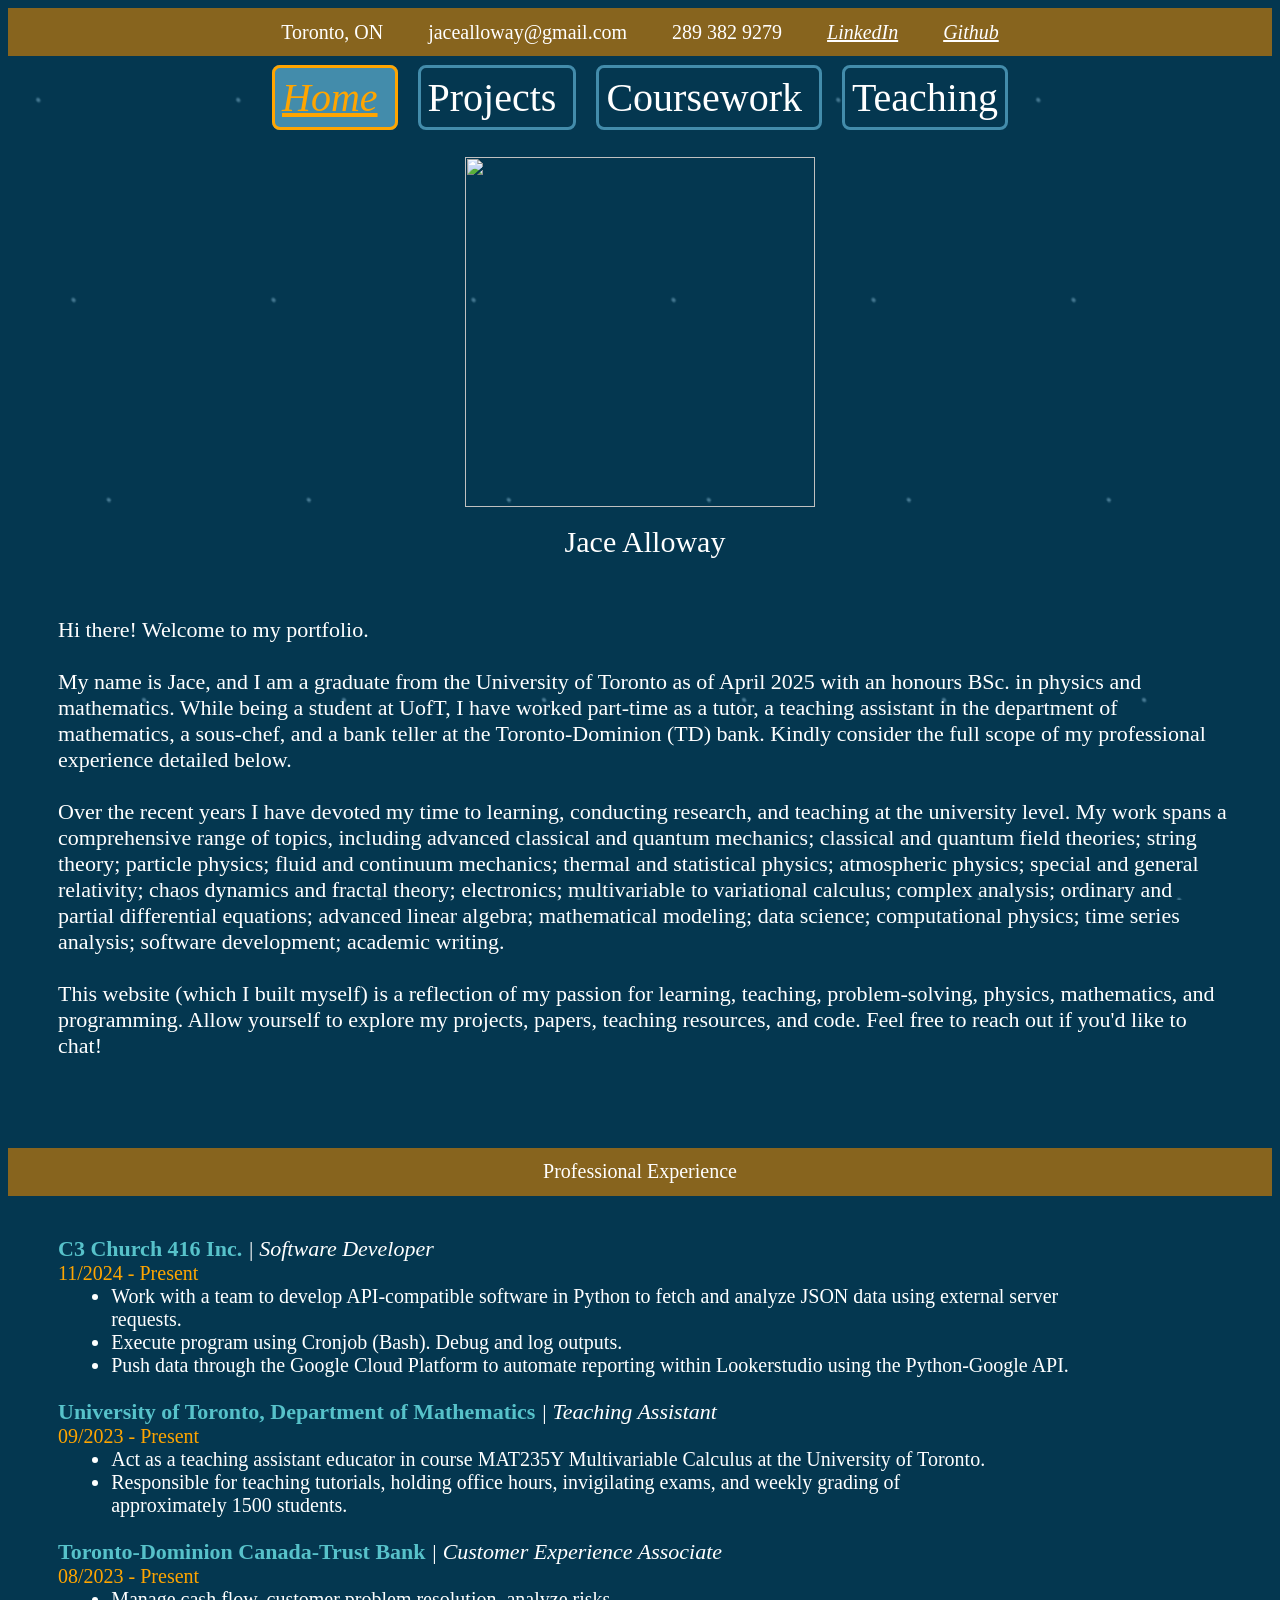
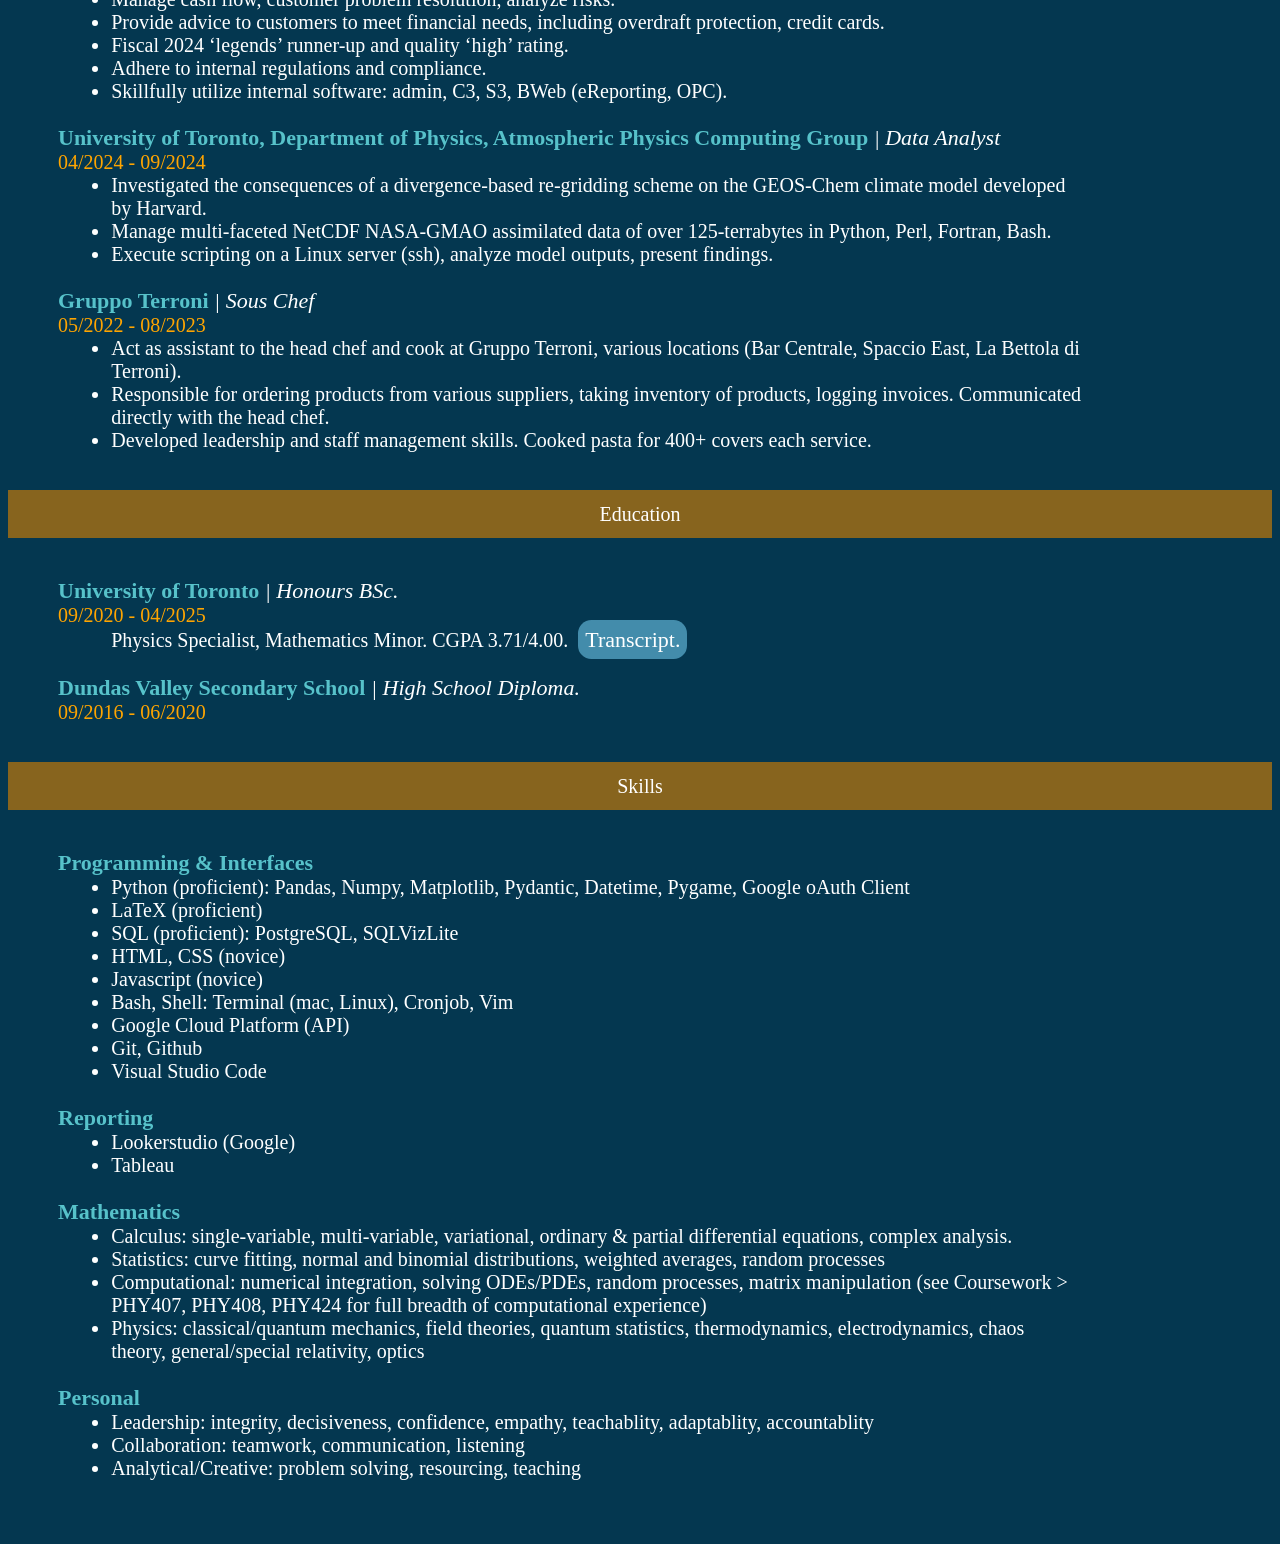
==== alloway.html @ 854d80e0 "first push - all files 1/3" ====
<html>
    <body class="body">
    <link rel="stylesheet" href="styles.css">

    <div class="fade-div">
        <div class="bartext">
            Toronto, ON

            &nbsp 
            &nbsp
            &nbsp
            &nbsp

            jacealloway@gmail.com

            &nbsp 
            &nbsp
            &nbsp
            &nbsp

            289 382 9279

            &nbsp 
            &nbsp
            &nbsp
            &nbsp

            <a href="https://www.linkedin.com/in/jacealloway/", class="links", target="_blank">
                LinkedIn</a>

            &nbsp 
            &nbsp
            &nbsp
            &nbsp

            <a href="https://github.com/jacealloway", class="links", target="_blank">
                Github
            </a>

        </div>

    </div>
    &nbsp

    <div class="fade-div">
        <div class="textbox-center">
            <a class="b1"  style="background-color: #438cab; border-color:orange">
                <u class="current-pagetext">Home</u>
            </a> 


            <a class="b1" href="projects.html" style="text-decoration: none;">
                Projects
            </a> 
            
            <a class="b1" href="coursework.html" style="text-decoration: none;">
                Coursework
            </a> 


            <a class="b1" href="teaching.html" style="text-decoration: none;">
                Teaching
            </a>  
        </div>
    </div>
    <br>
    </br>

    <div class="fade-div">
        <center>
            <img src="me.png" width="350px">
        </center>

        &nbsp

        <div class="ptext" style="font-size: 30; text-align: center;">
            Jace Alloway
        </div>
    </div>

    <br>
    </br>

    <div class="fade-div">
        <p class="ptext" style="margin-bottom: 7%;">
                Hi there! Welcome to my portfolio.  
                <br></br>
                My name is Jace, and I am a graduate from the University of Toronto as of April 2025 with an honours BSc. in physics and mathematics.         

                While being a student at UofT, I have worked part-time as a tutor, a teaching assistant in the department of mathematics, a sous-chef, and a bank teller at the Toronto-Dominion (TD) bank. 
                Kindly consider the full scope of my professional experience detailed below.

            <br></br>
                Over the recent years I have devoted my time to learning, conducting research, and teaching at the university level. 
                My work spans a comprehensive range of topics, including advanced classical and quantum mechanics; classical and quantum field theories; string theory; particle physics; fluid and continuum mechanics; thermal and statistical physics; atmospheric physics; special and general relativity; chaos dynamics and fractal theory; electronics; multivariable to variational calculus; complex analysis; ordinary and partial differential equations; advanced linear algebra; mathematical modeling; data science; computational physics; time series analysis; software development; academic writing.
    
            <br></br>

            This website (which I built myself) is a reflection of my passion for learning, teaching, problem-solving, physics, mathematics, and programming. Allow yourself to explore my projects, papers, teaching resources, and code. Feel free to reach out if you'd like to chat!
        </p>
    </div>

    <div class="fade-div">
        <div class="bartext">
            Professional Experience
        </div>
    </div>

    &nbsp

    <div class="fade-div">
        <p class="ptext" style="margin-bottom: 7%;" >
            <strong style="color: rgb(87, 194, 202);">
                C3 Church 416 Inc.
            </strong> 
            <i>
                | Software Developer
            </i> 
            <br>
            
            <text style="color: orange; font-size: 20">
                11/2024 - Present
            </text>     
            <ul class="bullet-text">  
                <li>
                    Work with a team to develop API-compatible software in Python
                    to fetch and analyze JSON data using external server requests.
                </li>
                <li>
                    Execute program using Cronjob (Bash). Debug and log outputs.
                </li>
                <li>
                    Push data through the Google Cloud Platform to automate
                    reporting within Lookerstudio using the Python-Google API.
                </li>
            </ul>
        </p>
    </div>

    <div class="fade-div">
        <p class="ptext" style="margin-bottom: 7%;">
            <strong style="color: rgb(87, 194, 202);"> 
                University of Toronto, Department of Mathematics
            </strong> 
            <i> 
                | Teaching Assistant
            </i> 
            <br>
            
            <text style="color: orange; font-size: 20">
                09/2023 - Present
            </text>     
            <ul class="ptext" style="margin-left: 5%;  margin-right: 20%; margin-top: -7%; font-size: 20;"> 
                <li> 
                    Act as a teaching assistant educator in course MAT235Y
                    Multivariable Calculus at the University of Toronto.
                </li>
                <li> 
                    Responsible for teaching tutorials, holding office hours,
                    invigilating exams, and weekly grading of approximately 1500
                    students.
                </li>
            </ul>
        </p>
    </div>


    <div class="fade-div">
        <p class="ptext" style="margin-bottom: 7%;">
            <strong style="color: rgb(87, 194, 202);"> 
                Toronto-Dominion Canada-Trust Bank
            </strong> 
            <i> 
                | Customer Experience Associate

            </i> 
            <br>
            <text style="color: orange; font-size: 20">
                08/2023 - Present
            </text>     
            <ul class="bullet-text"> 
                <li>
                    Manage cash flow, customer problem resolution, analyze risks.
                </li>
                <li>
                    Provide advice to customers to meet financial needs, including
                    overdraft protection, credit cards.
                </li>
                <li>
                    Fiscal 2024 ‘legends’ runner-up and quality ‘high’ rating.
                </li>
                <li>
                    Adhere to internal regulations and compliance.
                </li>
                <li>
                    Skillfully utilize internal software: admin, C3, S3, BWeb (eReporting, OPC).
                </li>
            </ul>
        </p>
    </div>
    <div class="fade-div">
        <p class="ptext" style="margin-bottom: 7%;">
            <strong style="color: rgb(87, 194, 202);">
                University of Toronto, Department of Physics, Atmospheric Physics Computing Group
            </strong> 
            <i>
                | Data Analyst
            </i> 
            <br>
            
            <text style="color: orange; font-size: 20">
                04/2024 - 09/2024
            </text>     
            <ul class="bullet-text"> 
                <li>
                    Investigated the consequences of a divergence-based re-gridding
                    scheme on the GEOS-Chem climate model developed by Harvard.
                </li>
                <li>
                    Manage multi-faceted NetCDF NASA-GMAO assimilated data
                    of over 125-terrabytes in Python, Perl, Fortran, Bash.
                </li>
                <li>
                    Execute scripting on a Linux server (ssh), analyze model outputs,
                    present findings.
                </li>
            </ul>
        </p>
    </div>
    <div class="fade-div">
        <p class="ptext" style="margin-bottom: 7%;">
            <strong style="color: rgb(87, 194, 202);">
                Gruppo Terroni
            </strong> 
            <i>
                | Sous Chef
            </i> 
            <br>
            
            <text style="color: orange; font-size: 20">
                05/2022 - 08/2023
            </text>     
            <ul  class="bullet-text"> 
                <li>
                    Act as assistant to the head chef and cook at Gruppo Terroni, various locations (Bar Centrale, Spaccio East, La Bettola di Terroni).
                </li>
                <li>
                    Responsible for ordering products from various suppliers, taking inventory of products, logging invoices. Communicated directly with the head chef.
                </li>
                <li>
                    Developed leadership and staff management skills. Cooked pasta for 400+ covers each service.
                </li>
            </ul>
        </p>
    </div>
    </br>

    <div class="fade-div">
        <div class="bartext">
            Education
        </div>
    </div>

    &nbsp

    <div class="fade-div">
        <p class="ptext" style="margin-bottom: 7%;">
            <strong style="color: rgb(87, 194, 202);">
                University of Toronto
            </strong> 
            <i>
            |  Honours BSc.
            </i> 
            <br>
            
            <text style="color: orange; font-size: 20">
                09/2020 - 04/2025
            </text>     
            <ul class="bullet-text">  
                Physics Specialist, Mathematics Minor. CGPA 3.71/4.00.
                <a class="b3" href="Academic History.pdf" target="_blank" style="text-decoration: none; ">
                    Transcript.
                </a>  
            </ul>
        </p>
    </div>

    <div class="fade-div"></div>
        <p class="ptext" style="margin-bottom: 3%;">
            <strong style="color: rgb(87, 194, 202);">
                Dundas Valley Secondary School
            </strong> 
            <i>
            |  High School Diploma.
            </i> 
            <br>
            
            <text style="color: orange; font-size: 20">
                09/2016 - 06/2020
            </text>     
        </p>
    </div>
    


    <div class="fade-div">
        <div class="bartext">
            Skills
        </div>
    </div>

    &nbsp

    <div class="fade-div">
        <p class="ptext" style="margin-bottom: 7%;">
            <strong style="color: rgb(87, 194, 202);">
                Programming & Interfaces
            </strong> 
            <ul class="bullet-text">  
                <li>
                    Python (proficient): Pandas, Numpy, Matplotlib, Pydantic, Datetime, Pygame, Google oAuth Client
                </li>
                <li>
                    LaTeX (proficient)
                </li>
                <li>
                    SQL (proficient): PostgreSQL, SQLVizLite
                </li>
                <li>
                    HTML, CSS (novice)
                </li>
                <li>
                    Javascript (novice)
                </li>
                <li>
                    Bash, Shell: Terminal (mac, Linux), Cronjob, Vim
                </li>
                <li>
                    Google Cloud Platform (API)
                </li>
                <li>
                    Git, Github
                </li>
                <li>
                    Visual Studio Code
                </li>
            </ul>
        </p>

    </div>
    <div class="fade-div">
        <p class="ptext" style="margin-bottom: 7%;">
            <strong style="color: rgb(87, 194, 202);">
                Reporting
            </strong>
            <ul class="bullet-text">
                <li>
                    Lookerstudio (Google)
                </li>
                <li>
                    Tableau
                </li>
            </ul>
        </p>
    </div>
    <div class="fade-div">
        <p class="ptext" style="margin-bottom: 7%;">
            <strong style="color: rgb(87, 194, 202);">
                Mathematics
            </strong>
            <ul class="bullet-text">
                <li>
                    Calculus: single-variable, multi-variable, variational, ordinary & partial differential equations, complex analysis.
                </li>
                <li>
                    Statistics: curve fitting, normal and binomial distributions, weighted averages, random processes
                </li>
                <li>
                    Computational: numerical integration, solving ODEs/PDEs, random processes, matrix manipulation (see Coursework > PHY407, PHY408, PHY424 for full breadth of computational experience)  
                </li>
                <li>
                    Physics: classical/quantum mechanics, field theories, quantum statistics, thermodynamics, electrodynamics, chaos theory, general/special relativity, optics
                </li>
            </ul>
        </p>
    </div>

    <div class="fade-div">
        <p class="ptext" style="margin-bottom: 7%;">
            <strong style="color: rgb(87, 194, 202);">
                Personal 
            </strong>
            <ul class="bullet-text">
                <li>
                    Leadership: integrity, decisiveness, confidence, empathy, teachablity, adaptablity, accountablity
                </li>
                <li>
                    Collaboration: teamwork, communication, listening
                </li>
                <li>
                    Analytical/Creative: problem solving, resourcing, teaching
                </li>
            </ul>
        </p>
    </div>

    <br><br>

    <script src="mouseclick.js"></script>
</body>
</html>




<!-- JACE ALLOWAY 
 email  -  phone number  -  linkedin  -  github  

 drop down menus 
 (home (landing page);   personal projects;   coursework (problem sets);     teaching endeavours;     unofficial transcript )

 image 

 about 

 return to top 
 programmed by jace alloway.
 -->
---- styles.css ----
.body {
    background-color:  rgb(4, 55, 80);
    background-position: relative;
  } 

.body::before {
    content:"";
    position:fixed;
    top: 0; left: 0;
    width: 100vw; height: 100vh;
    background-image: radial-gradient(rgb(70, 121, 147) 1px, transparent 3px);
    background-size: 200px 200px;
    background-repeat: repeat;
    background-position: var(--before-background-position, 0 0);
    transform: skewX(10deg);
    z-index: -1;
}

.name{
    background-color: rgb(4, 55, 80);
    color: white;
    font-family: 'Trebuchet MS', 'Lucida Sans Unicode', 'Lucida Grande', 'Lucida Sans', Arial, sans-serif;
    font-size: 40;
    text-align: left;
}



.links{
    font-style: italic;
    color: white;
    font-family: 'Times New Roman', Times, serif;
    transition: 0.5s;
}

.links:hover{
    font-style: italic;
    color: orange;
    font-family: 'Times New Roman', Times, serif;
    cursor: pointer;
    font-size: 20;
}



.bartext{
    color: white;
    font-family: Cambria, Cochin, Georgia, Times, 'Times New Roman', serif;
    text-align: center;
    background-color: rgb(135, 100, 30);
    padding-top: 1%;
    padding-bottom: 1%;
    font-size: 20;
}


.textbox-center{
    text-align: center;
}

.b1{
    color: white;
    font-family: 'Times New Roman', Times, serif;
    text-indent: 0%;
    font-size: 40;
    font-weight: 300;
    margin-left: 10px;
    margin-right: 10px;
    background: none;
    border-radius: 8px;
    transition: .3s ease-in-out;
    padding: 7px;
    border-style:solid;
    border-color:#438cab;
}

.b1:hover{
    color: orange;
    background-color:#438cab;
    border-color:orange;
    cursor: pointer;
}

.b2{
    color: white;
    font-family: Cambria, Cochin, Georgia, Times, 'Times New Roman', serif;
    font-size: 22;
    background: none;
    border: none;
    transition: .3s ease-in-out;
}

.b3 {
    color: white;
    font-family: Cambria, Cochin, Georgia, Times, 'Times New Roman', serif;
    font-size: 22;
    background-color: #438cab;
    padding:7px;
    transition-duration: 0.5s;
    border-radius: 10pt;
    margin-left:5px;
}

.b3:hover {
    background-color:transparent;
    color:orange;
}

.b2:hover{
    color: orange;
    font-family: Cambria, Cochin, Georgia, Times, 'Times New Roman', serif;
    font-size: 25;
    background: none;
    border: none;
    transition: .3s ease-in-out;
}

.ptext{
    color: white;
    font-family: Cambria, Cochin, Georgia, Times, 'Times New Roman', serif;
    margin-left: 50;
    margin-right: 40;
    font-size: 22;
    transition-duration: 1s;
}

.current-pagetext{
    font-style: italic;
    background-color: #438cab;
    color: orange;
    border-color: orange;
}


.bullet-text{
    color: white;
    font-family: Cambria, Cochin, Georgia, Times, 'Times New Roman', serif;
    margin-left: 50;
    font-size: 22;
    margin-left: 5%;  
    margin-right: 15%; 
    margin-top: -7%; 
    font-size: 20;
}








.dropbtn {
    background-color:transparent;
    color: rgb(87, 194, 202);
    font-family: Cambria, Cochin, Georgia, Times, 'Times New Roman', serif;
    /* padding: 12px; */
    font-size: 22px;
    border: none;
    transition-duration: 0.5s;
}
  
.dropdown {
    position: relative;
    transition-duration: 0.5s;
    /* margin-left: 10%;  */
    width: fit-content; 
    height: fit-content
}

.dropdown-content {
    display: none;
    position: absolute;
    background-color:  rgb(4, 55, 80);
    min-width: 250px;
    box-shadow: 0px 8px 16px 8px rgba(107, 142, 169, 0.2);
    z-index: 1;
}

.dropdown-content a {
    color: white;
    padding: 12px 16px;
    text-decoration: none;
    display: flex;
    transition-duration: 0.5s;
}

.ptext-container{
    width: 1200px;
    color: white;
    font-family: Cambria, Cochin, Georgia, Times, 'Times New Roman', serif;
    margin-left: 50;
    margin-right: 40;
    font-size: 22;
    transition-duration: 1s;
}


.container1 {
    padding: 8px;
    width:1200px;
    height:230px;
    margin-left:150px;
    margin-bottom:20px;
    transition-duration: 2s;
    /* border-style: dashed;
    border-color: white; */
}

.container2{
    padding: 8px;
    width:1200px;
    height:200px;
    margin-left:150px;
    margin-bottom:20px;
    transition-duration: 1s;
    /* border-style: dashed;
    border-color: white; */
    align-items: center;

}

.container3{
    padding:8px;
    width:1200px;
    height:170px;
    margin-left:150px;
    margin-bottom:20px;
    transition-duration: 1s;
    /* border-style: dashed;
    border-color: white; */
    align-items: center;

}




.project-image{
    opacity: 0;
    transition-duration: 1s;
}

.container1:hover .project-image {
    opacity: 1;
}

.container2:hover .project-image {
    opacity: 1;
}




.dropdown-content a:hover {background-color:  #438cab; color: orange; padding-left: 20px;}

.container1:hover .dropdown .dropdown-content {display:grid; transition-duration: 0.5s;}

.container1:hover .dropdown .dropbtn {color:orange;}

.container1:hover .dropdown .ptext-container {padding-left: 240px; transition-duration: 1s;}

.container1:hover  {height: 290px; }



.container2:hover .dropdown .dropdown-content {display:grid; transition-duration: 0.5s;}

.container2:hover  .dropdown .dropbtn {color: orange;}

.container2:hover  .dropdown .ptext-container {padding-left: 240px; transition-duration: 1s;}



.container3:hover .dropdown .dropdown-content {display:grid; transition-duration: 0.5s;}

.container3:hover  .dropdown .dropbtn {color: orange;}

.container3:hover  .dropdown .ptext-container {padding-left: 240px; transition-duration: 1s;}






/* A fade div for other elements */
.fade-div {
    opacity: 0;
    transition-duration: 2s;
}


.fade-div.visible {
    opacity: 1;
    transition: opacity 0.4s ease-in-out;
}




.course-container {
    position: relative;
    width:1200px;
    margin-left: 210px;
    margin-right: 300px;
    margin-bottom: 20px;
    opacity:1;
    border-color: #ffffff00; 
    border-style: solid; 
    border-radius: 10px; 
    padding: 10px;
    max-height: 100px;
    height: auto;
    transition: max-height 2s;
    overflow: hidden;
    opacity: 0;
}

.course-container.visible {
    opacity: 1;
    transition: opacity 0.3s ease-in-out, max-height 2s;
}



.assignment-boxes{
    transition-duration: 2s;
    opacity: 0;
    max-height:0;
    height: fit-content;
    color: white;
    /* border-style: dashed;
    border-color: white; */
    display: flex;
    justify-content: stretch;
    flex-direction: row;
    flex-wrap: wrap;
}

.assignment-card {
    transition-duration: 0.5s;
    color: white;
    font-size: 18;
    border-style: dashed;
    border-color: white;
    padding: 20px;
    margin: 2px;
    flex: 1;
    border-style: solid;
    border-radius: 10px;
    border-color:  #438cab;
    text-align: center;
    background-color: rgb(4, 55, 80);
    z-index:0;
}

.course-description {
    color:white;
    font-family: Cambria, Cochin, Georgia, Times, 'Times New Roman', serif;
    font-size: 22;
    background-color: none;
    padding: 10px;
    border-radius: 10px;
    transition-duration: 0.5s;
    z-index:1;
    opacity:0;
    height: fit-content;
    will-change: transform;
}



.course-container:hover {border-color:  #438cab;}

.course-container.open {border-color:  #438cab; max-height: 1000px; height: fit-content; transition-duration: 1s;}
.course-container.open .assignment-boxes {opacity: 1; max-height: 500px} 
.course-container.open .course-description {opacity: 1;}
.assignment-boxes a:hover {opacity: 1; color:orange; background-color: #438cab;  font-size: 20; border-color: orange}




.image1 {
    position: relative;
    overflow: hidden;
}
.image1::before{
    content: "";
    position: absolute;
    top: 0;
    left: 0;
    width: 100%;
    height: 100%;
    background-image: url(feynman.png);
    background-size: cover;
    background-position: center;
    z-index: 0;
    border-radius: 10px;
    opacity: 1;
    max-height: 60px;
    transition: max-height 2s;
}
.course-container.open .image1::before {opacity: 0.2; max-height: 1000px;}



.image2 {
    position: relative;
    overflow: hidden;
}
.image2::before{
    content: "";
    position: absolute;
    top: 0;
    left: 0;
    width: 100%;
    height: 100%;
    background-image: url(penrose.png);
    background-size:cover;
    background-position: center;
    z-index: 0;
    border-radius: 10px;
    opacity: 1;
    max-height: 60px;
    transition: max-height 2s;
}

.course-container.open  .image2::before {opacity: 0.2; max-height: 1000px}




.image3 {
    position: relative;
    overflow: hidden;
}
.image3::before{
    content: "";
    position: absolute;
    top: 0;
    left: 0;
    width: 100%;
    height: 100%;
    background-image: url(lorentz.png);
    background-size: 100%;
    background-position: center;
    z-index: 0;
    border-radius: 10px;
    opacity: 1;
    max-height: 60px;
    transition: max-height 2s;
}
.course-container.open .image3::before {opacity: 0.2; max-height: 1000px;}



.image4 {
    position: relative;
    overflow: hidden;
}
.image4::before{
    content: "";
    position: absolute;
    top: 0;
    left: 0;
    width: 100%;
    height: 100%;
    background-image: url(scattering.png);
    background-size: 100%;
    background-position: center;
    z-index: 0;
    border-radius: 10px;
    opacity: 1;
    max-height: 60px;
    transition: max-height 2s;
}
.course-container.open .image4::before {opacity: 0.2; max-height: 1000px}



.image5 {
    position: relative;
    overflow: hidden;
}
.image5::before{
    content: "";
    position: absolute;
    top: 0;
    left: 0;
    width: 100%;
    height: 100%;
    background-image: url(boundary.png);
    background-size: 100%;
    background-position: center;
    z-index: 0;
    border-radius: 10px;
    opacity: 1;
    max-height: 60px;
    transition: max-height 2s;
}
.course-container.open  .image5::before {opacity: 0.2; max-height: 1000px}




.image6 {
    position: relative;
    overflow: hidden;
}
.image6::before{
    content: "";
    position: absolute;
    top: 0;
    left: 0;
    width: 100%;
    height: 100%;
    background-image: url(becondensate.png);
    background-size: 100%;
    background-position: center;
    z-index: 0;
    border-radius: 10px;
    opacity: 1;
    max-height: 60px;
    transition: max-height 2s;
}
.course-container.open .image6::before {opacity: 0.2; max-height: 1000px}


.image7 {
    position: relative;
    overflow: hidden;
}
.image7::before{
    content: "";
    position: absolute;
    top: 0;
    left: 0;
    width: 100%;
    height: 100%;
    background-image: url(emwave.png);
    background-size: 100%;
    background-position: center;
    z-index: 0;
    border-radius: 10px;
    opacity: 1;
    max-height: 60px;
    transition: max-height 2s;
}
.course-container.open  .image7::before {opacity: 0.2; max-height: 1000px}



.image8 {
    position: relative;
    overflow: hidden;
}
.image8::before{
    content: "";
    position: absolute;
    top: 0;
    left: 0;
    width: 100%;
    height: 100%;
    background-image: url(bubble.png);
    background-size: 100%;
    background-position: center;
    z-index: 0;
    border-radius: 10px;
    opacity: 1;
    max-height: 60px;
    transition: max-height 2s;
}
.course-container.open .image8::before {opacity: 0.2; max-height: 1000px}




.image9 {
    position: relative;
    overflow: hidden;
}
.image9::before{
    content: "";
    position: absolute;
    top: 0;
    left: 0;
    width: 100%;
    height: 100%;
    background-image: url(fft.png);
    background-size: 100%;
    background-position: center;
    z-index: 0;
    border-radius: 10px;
    opacity: 1;
    max-height: 60px;
    transition: max-height 2s;
}
.course-container.open .image9::before {opacity: 0.2; max-height: 1000px}



.image10 {
    position: relative;
    overflow: hidden;
}
.image10::before{
    content: "";
    position: absolute;
    top: 0;
    left: 0;
    width: 100%;
    height: 100%;
    background-image: url(computational.png);
    background-size: 120%;
    background-position: center;
    z-index: 0;
    border-radius: 10px;
    opacity: 1;
    max-height: 60px;
    transition: max-height 1.9s;
}
.course-container.open .image10::before {opacity: 0.2; max-height: 1000px}



.image11 {
    position: relative;
    overflow: hidden;
}
.image11::before{
    content: "";
    position: absolute;
    top: 0;
    left: 0;
    width: 100%;
    height: 100%;
    background-image: url(electronics.png);
    background-size: 120%;
    background-position: center;
    z-index: 0;
    border-radius: 10px;
    opacity: 1;
    transition-duration: 1s;
    max-height: 60px;
    transition: max-height 2s;
}
.course-container.open  .image11::before {opacity: 0.2; max-height: 1000px}




.image12 {
    position: relative;
    overflow: hidden;
}
.image12::before{
    content: "";
    position: absolute;
    top: 0;
    left: 0;
    width: 100%;
    height: 100%;
    background-image: url(geo.png);
    background-size: 120%;
    background-position: center;
    z-index: 0;
    border-radius: 10px;
    opacity: 1;
    max-height: 60px;
    transition: max-height 2s;
}
.course-container.open .image12::before {opacity: 0.2; max-height: 1000px}




.image13 {
    position: relative;
    overflow: hidden;
}
.image13::before{
    content: "";
    position: absolute;
    top: 0;
    left: 0;
    width: 100%;
    height: 100%;
    background-image: url(hydrogen.png);
    background-size: 120%;
    background-position: center;
    z-index: 0;
    border-radius: 10px;
    opacity: 1;
    max-height: 60px;
    transition: max-height 2s;
}
.course-container.open  .image13::before {opacity: 0.2; max-height: 1000px}





.image14 {
    position: relative;
    overflow: hidden;
}
.image14::before{
    content: "";
    position: absolute;
    top: 0;
    left: 0;
    width: 100%;
    height: 100%;
    background-image: url(action.png);
    background-size: 120%;
    background-position: center;
    z-index: 0;
    border-radius: 10px;
    opacity: 1;
    max-height: 60px;
    transition: max-height 2s;
}
.course-container.open .image14::before {opacity: 0.2; max-height: 1000px}




.image15 {
    position: relative;
    overflow: hidden;
}
.image15::before{
    content: "";
    position: absolute;
    top: 0;
    left: 0;
    width: 100%;
    height: 100%;
    background-image: url(dipole.png);
    background-size: 120%;
    background-position: center;
    z-index: 0;
    border-radius: 10px;
    opacity: 1;
    max-height: 60px;
    transition: max-height 2s;
}
.course-container.open .image15::before {opacity: 0.2; max-height: 1000px}



.image16 {
    position: relative;
    overflow: hidden;
}
.image16::before{
    content: "";
    position: absolute;
    top: 0;
    left: 0;
    width: 100%;
    height: 100%;
    background-image: url(thermal.png);
    background-size: 120%;
    background-position: center;
    z-index: 0;
    border-radius: 10px;
    opacity: 1;
    max-height: 60px;
    transition: max-height 2s;
}
.course-container.open .image16::before {opacity: 0.2; max-height: 1000px}



.image17 {
    position: relative;
    overflow: hidden;
}
.image17::before{
    content: "";
    position: absolute;
    top: 0;
    left: 0;
    width: 100%;
    height: 100%;
    background-image: url(schrodinger.png);
    background-size: 120%;
    background-position: center;
    z-index: 0;
    border-radius: 10px;
    opacity: 1;
    max-height: 60px;
    transition: max-height 2s;
}
.course-container.open .image17::before {opacity: 0.2; max-height: 1000px}




.image18 {
    position: relative;
    overflow: hidden;
}
.image18::before{
    content: "";
    position: absolute;
    top: 0;
    left: 0;
    width: 100%;
    height: 100%;
    background-image: url(oscillator.png);
    background-size: 120%;
    background-position: center;
    z-index: 0;
    border-radius: 10px;
    opacity: 1;
    max-height: 60px;
    transition: max-height 2s;
}
.course-container.open .image18::before {opacity: 0.2; max-height: 1000px}



.image18 {
    position: relative;
    overflow: hidden;
}
.image18::before{
    content: "";
    position: absolute;
    top: 0;
    left: 0;
    width: 100%;
    height: 100%;
    background-image: url(oscillator.png);
    background-size: 120%;
    background-position: center;
    z-index: 0;
    border-radius: 10px;
    opacity: 1;
    max-height: 60px;
    transition: max-height 2s;
}
.course-container.open .image18::before {opacity: 0.2; max-height: 1000px}



.image19 {
    position: relative;
    overflow: hidden;
}
.image19::before{
    content: "";
    position: absolute;
    top: 0;
    left: 0;
    width: 100%;
    height: 100%;
    background-image: url(entropy.png);
    background-size: 120%;
    background-position: center;
    z-index: 0;
    border-radius: 10px;
    opacity: 1;
    max-height: 60px;
    transition: max-height 2s;
}
.course-container.open .image19::before {opacity: 0.2; max-height: 1000px}




.image20 {
    position: relative;
    overflow: hidden;
}
.image20::before{
    content: "";
    position: absolute;
    top: 0;
    left: 0;
    width: 100%;
    height: 100%;
    background-image: url(solenoid.png);
    background-size: 120%;
    background-position: center;
    z-index: 0;
    border-radius: 10px;
    opacity: 1;
    max-height: 60px;
    transition: max-height 2s;
}
.course-container.open .image20::before {opacity: 0.2; max-height: 1000px}




.image21 {
    position: relative;
    overflow: hidden;
}
.image21::before{
    content: "";
    position: absolute;
    top: 0;
    left: 0;
    width: 100%;
    height: 100%;
    background-image: url(lab.png);
    background-size: 120%;
    background-position: center;
    z-index: 0;
    border-radius: 10px;
    opacity: 1;
    max-height: 60px;
    transition: max-height 2s;
}
.course-container.open .image21::before {opacity: 0.2; max-height: 1000px}




.image22 {
    position: relative;
    overflow: hidden;
}
.image22::before{
    content: "";
    position: absolute;
    top: 0;
    left: 0;
    width: 100%;
    height: 100%;
    background-image: url(partial.png);
    background-size: 120%;
    background-position: center;
    z-index: 0;
    border-radius: 10px;
    opacity: 1;
    max-height: 60px;
    transition: max-height 2s;
}
.course-container.open .image22::before {opacity: 0.2; max-height: 1000px}



.image23 {
    position: relative;
    overflow: hidden;
}
.image23::before{
    content: "";
    position: absolute;
    top: 0;
    left: 0;
    width: 100%;
    height: 100%;
    background-image: url(complex.png);
    background-size: 120%;
    background-position: center;
    z-index: 0;
    border-radius: 10px;
    opacity: 1;
    max-height: 60px;
    transition: max-height 2s;
}
.course-container.open .image23::before {opacity: 0.2; max-height: 1000px}





.image24 {
    position: relative;
    overflow: hidden;
}
.image24::before{
    content: "";
    position: absolute;
    top: 0;
    left: 0;
    width: 100%;
    height: 100%;
    background-image: url(ode.png);
    background-size: 120%;
    background-position: center;
    z-index: 0;
    border-radius: 10px;
    opacity: 1;
    max-height: 60px;
    transition: max-height 2s;
}
.course-container.open .image24::before {opacity: 0.2; max-height: 1000px}



.image25 {
    position: relative;
    overflow: hidden;
}
.image25::before{
    content: "";
    position: absolute;
    top: 0;
    left: 0;
    width: 100%;
    height: 100%;
    background-image: url(balls.png);
    background-size: 120%;
    background-position: center;
    z-index: 0;
    border-radius: 10px;
    opacity: 1;
    max-height: 60px;
    transition: max-height 2s;
}
.course-container.open .image25::before {opacity: 0.2; max-height: 1000px}





.image26 {
    position: relative;
    overflow: hidden;
}
.image26::before{
    content: "";
    position: absolute;
    top: 0;
    left: 0;
    width: 100%;
    height: 100%;
    background-image: url(jordan.png);
    background-size: 120%;
    background-position: center;
    z-index: 0;
    border-radius: 10px;
    opacity: 1;
    max-height: 60px;
    transition: max-height 2s;
}
.course-container.open .image26::before {opacity: 0.2; max-height: 1000px}

.image27 {
    position: relative;
    overflow: hidden;
}
.image27::before{
    content: "";
    position: absolute;
    top: 0;
    left: 0;
    width: 100%;
    height: 100%;
    background-image: url(linear.png);
    background-size: 120%;
    background-position: center;
    z-index: 0;
    border-radius: 10px;
    opacity: 1;
    max-height: 60px;
    transition: max-height 2s;
}
.course-container.open .image27::before {opacity: 0.2; max-height: 1000px}




.image28 {
    position: relative;
    overflow: hidden;
}
.image28::before{
    content: "";
    position: absolute;
    top: 0;
    left: 0;
    width: 100%;
    height: 100%;
    background-image: url(ed.png);
    background-size: 120%;
    background-position: center;
    z-index: 0;
    border-radius: 10px;
    opacity: 1;
    max-height: 60px;
    transition: max-height 2s;
}
.course-container.open .image28::before {opacity: 0.2; max-height: 1000px}



.image29 {
    position: relative;
    overflow: hidden;
}
.image29::before{
    content: "";
    position: absolute;
    top: 0;
    left: 0;
    width: 100%;
    height: 100%;
    background-image: url(fam.png);
    background-size: 120%;
    background-position: center;
    z-index: 0;
    border-radius: 10px;
    opacity: 1;
    max-height: 60px;
    transition: max-height 2s;
}
.course-container.open .image29::before {opacity: 0.2; max-height: 1000px}
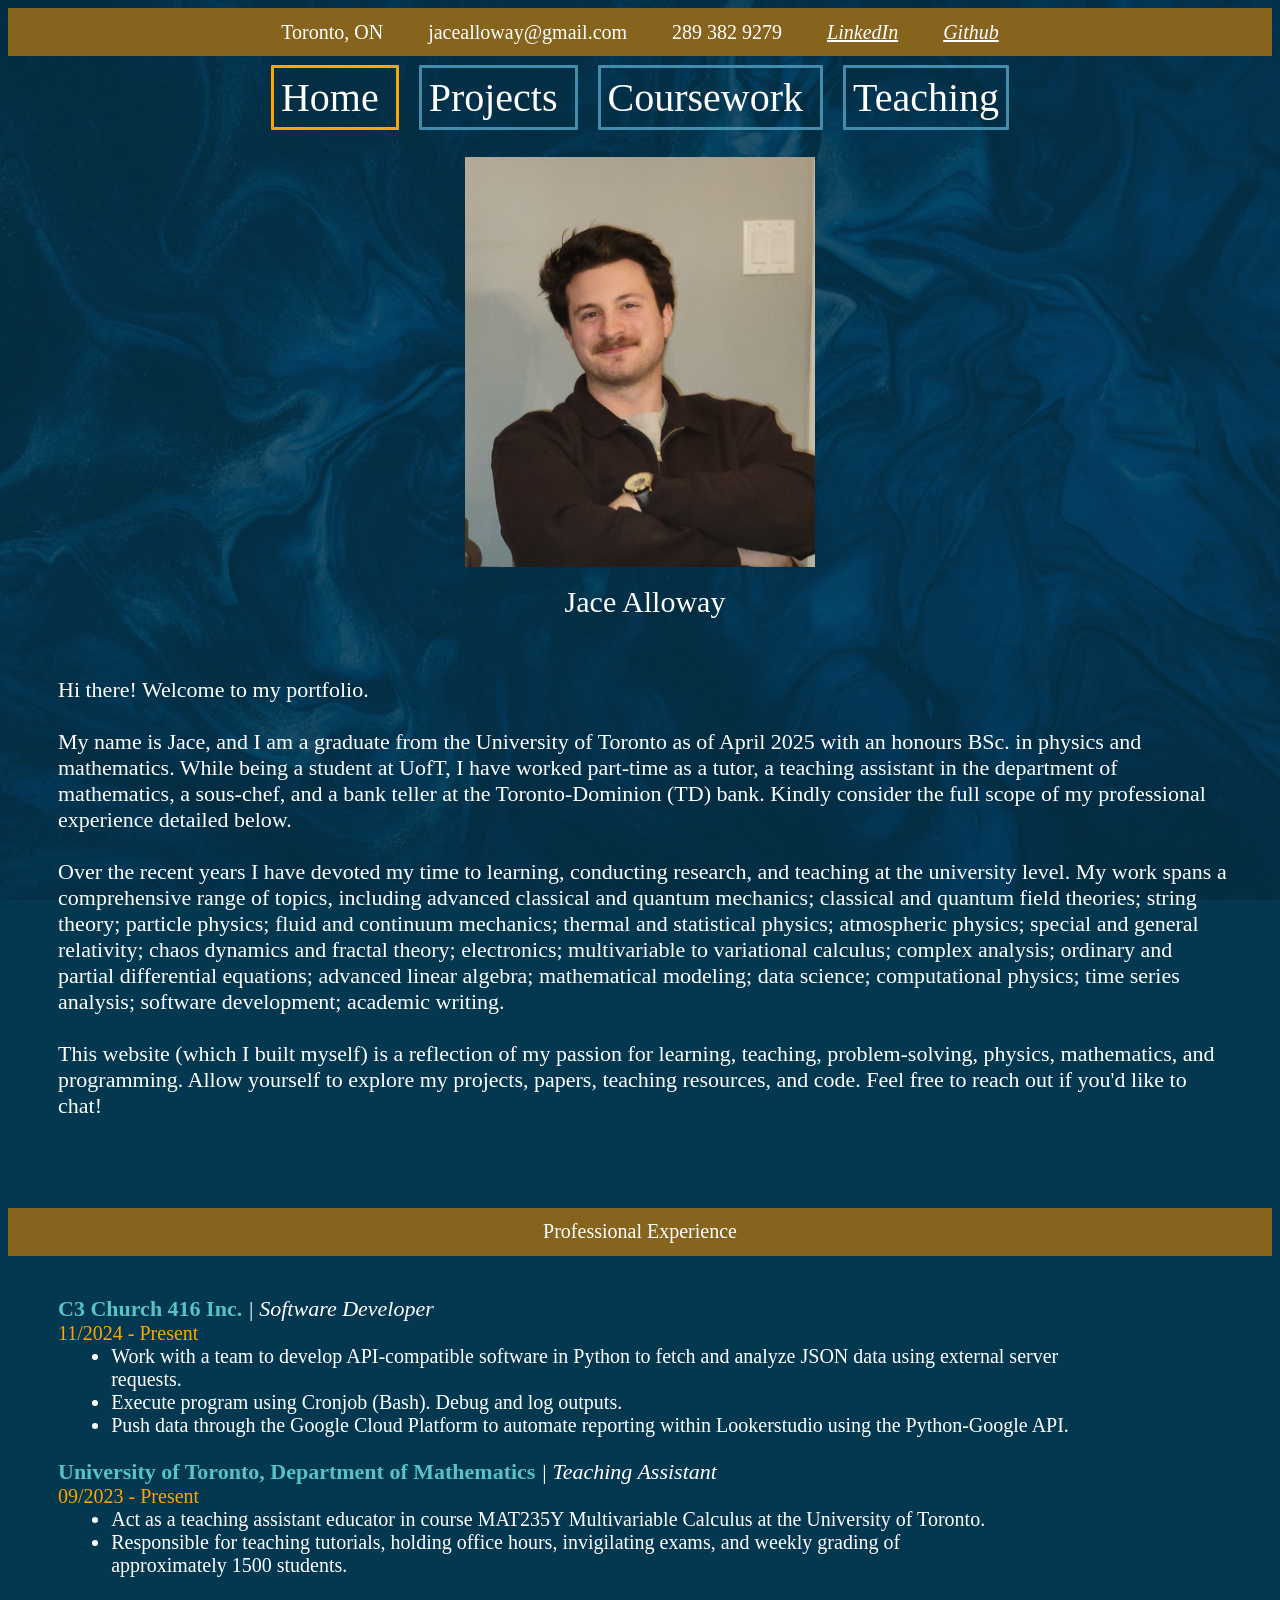
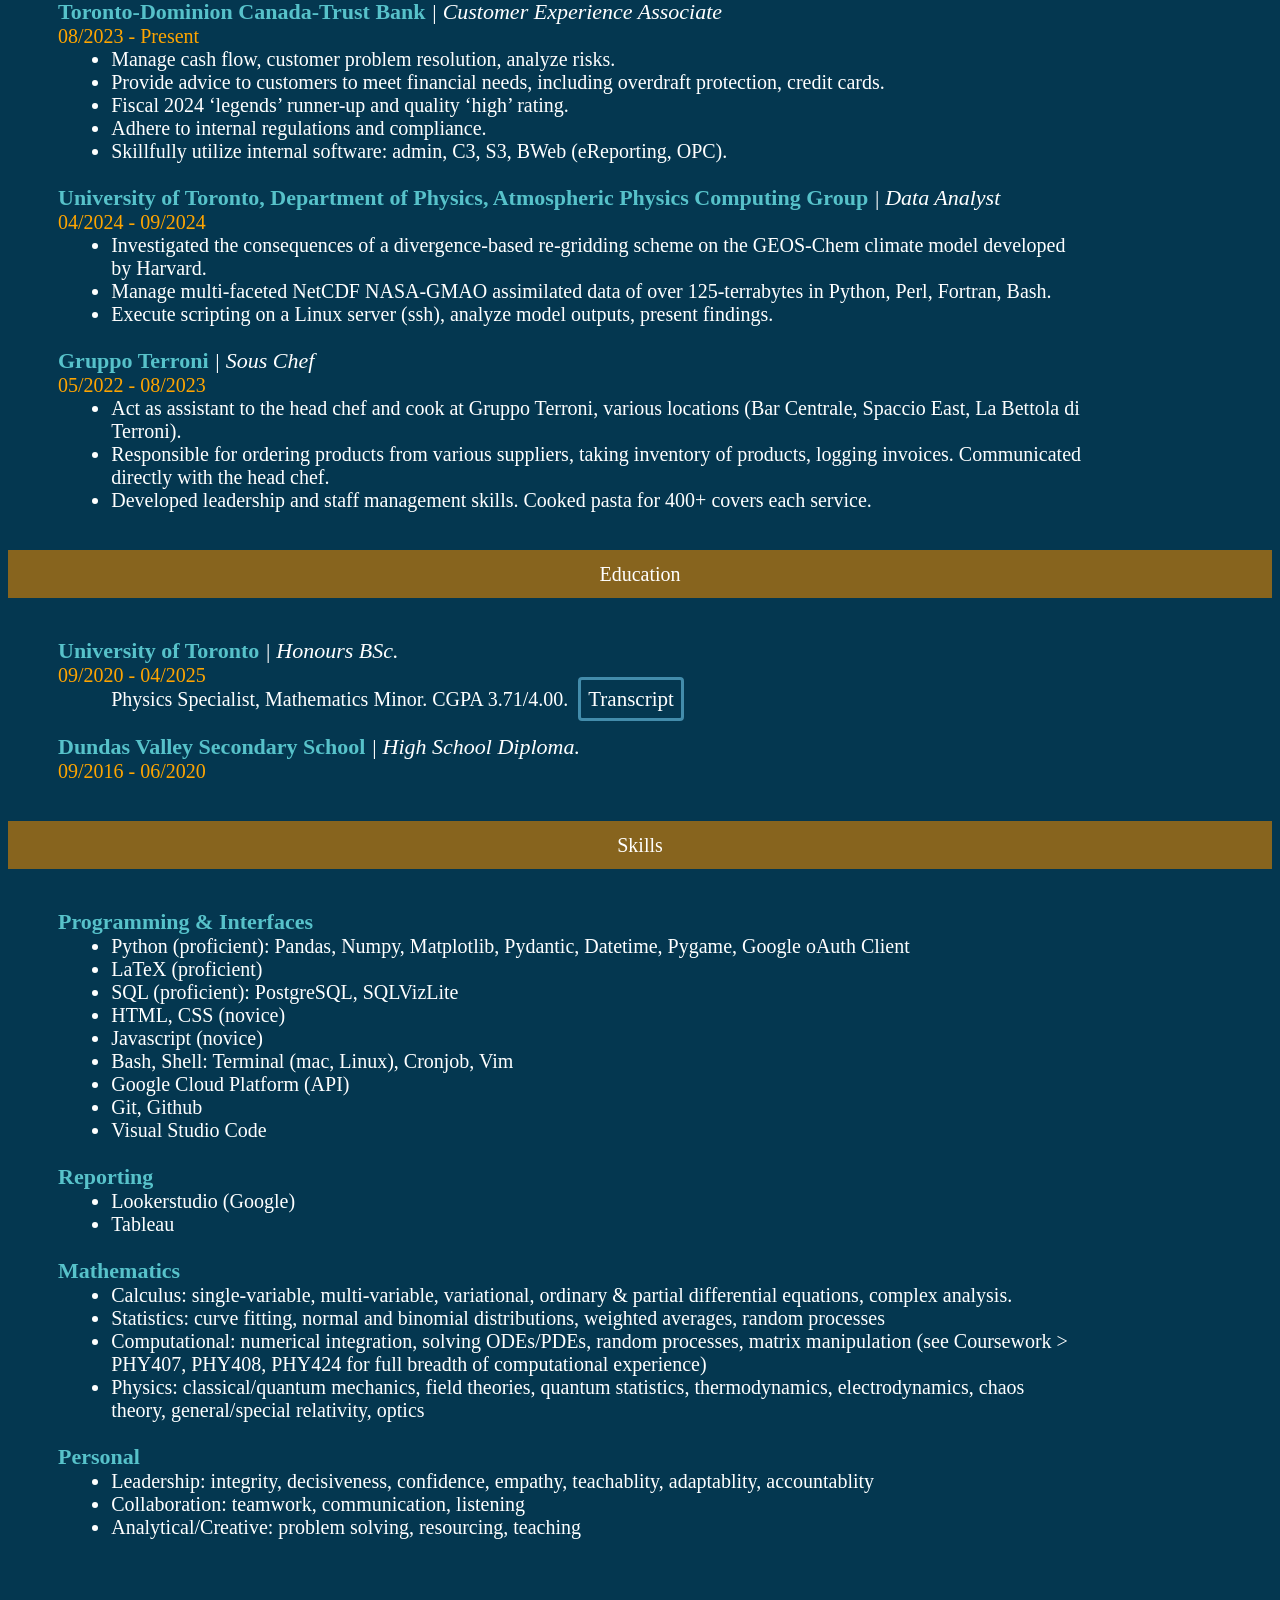
==== commit 0a30b67c: "updated background, selected variables for images changed some button appearances" ====
--- a/alloway.html
+++ b/alloway.html
@@ -44,8 +44,8 @@
 
     <div class="fade-div">
         <div class="textbox-center">
-            <a class="b1"  style="background-color: #438cab; border-color:orange">
-                <u class="current-pagetext">Home</u>
+            <a class="b1"  style="border-color:orange">
+                Home
             </a> 
 
 
@@ -279,7 +279,7 @@
             <ul class="bullet-text">  
                 Physics Specialist, Mathematics Minor. CGPA 3.71/4.00.
                 <a class="b3" href="Academic History.pdf" target="_blank" style="text-decoration: none; ">
-                    Transcript.
+                    Transcript
                 </a>  
             </ul>
         </p>
--- a/styles.css
+++ b/styles.css
@@ -2,6 +2,7 @@
 .body {
     background-color:  rgb(4, 55, 80);
     background-position: relative;
+    -webkit-text-size-adjust: 100%;
   } 
 
 .body::before {
@@ -9,12 +10,11 @@
     position:fixed;
     top: 0; left: 0;
     width: 100vw; height: 100vh;
-    background-image: radial-gradient(rgb(70, 121, 147) 1px, transparent 3px);
-    background-size: 200px 200px;
+    background-image: url(background_image_blue.jpeg);
+    background-size: cover;
     background-repeat: repeat;
-    background-position: var(--before-background-position, 0 0);
-    transform: skewX(10deg);
     z-index: -1;
+    opacity: 0.2;
 }
 
 .name{
@@ -68,11 +68,12 @@
     margin-left: 10px;
     margin-right: 10px;
     background: none;
-    border-radius: 8px;
+    border-radius: 1px;
     transition: .3s ease-in-out;
     padding: 7px;
     border-style:solid;
     border-color:#438cab;
+    text-align: center;
 }
 
 .b1:hover{
@@ -94,17 +95,19 @@
 .b3 {
     color: white;
     font-family: Cambria, Cochin, Georgia, Times, 'Times New Roman', serif;
-    font-size: 22;
+    font-size: 21;
+    border-color: #438cab;
+    padding:7px;
+    transition-duration: 0.5s;
+    border-radius: 3pt;
+    border-style: solid;
+    margin-left:5px;
+}
+
+.b3:hover {
     background-color: #438cab;
-    padding:7px;
-    transition-duration: 0.5s;
-    border-radius: 10pt;
-    margin-left:5px;
-}
-
-.b3:hover {
-    background-color:transparent;
     color:orange;
+    border-color: orange;
 }
 
 .b2:hover{
@@ -126,7 +129,6 @@
 }
 
 .current-pagetext{
-    font-style: italic;
     background-color: #438cab;
     color: orange;
     border-color: orange;
@@ -380,19 +382,18 @@
 
 
 
-
-.image1 {
+.image {
     position: relative;
     overflow: hidden;
 }
-.image1::before{
+.image::before{
     content: "";
     position: absolute;
     top: 0;
     left: 0;
     width: 100%;
     height: 100%;
-    background-image: url(feynman.png);
+    background-image: var(--bg-img);
     background-size: cover;
     background-position: center;
     z-index: 0;
@@ -401,716 +402,8 @@
     max-height: 60px;
     transition: max-height 2s;
 }
-.course-container.open .image1::before {opacity: 0.2; max-height: 1000px;}
-
-
-
-.image2 {
-    position: relative;
-    overflow: hidden;
-}
-.image2::before{
-    content: "";
-    position: absolute;
-    top: 0;
-    left: 0;
-    width: 100%;
-    height: 100%;
-    background-image: url(penrose.png);
-    background-size:cover;
-    background-position: center;
-    z-index: 0;
-    border-radius: 10px;
-    opacity: 1;
-    max-height: 60px;
-    transition: max-height 2s;
-}
-
-.course-container.open  .image2::before {opacity: 0.2; max-height: 1000px}
-
-
-
-
-.image3 {
-    position: relative;
-    overflow: hidden;
-}
-.image3::before{
-    content: "";
-    position: absolute;
-    top: 0;
-    left: 0;
-    width: 100%;
-    height: 100%;
-    background-image: url(lorentz.png);
-    background-size: 100%;
-    background-position: center;
-    z-index: 0;
-    border-radius: 10px;
-    opacity: 1;
-    max-height: 60px;
-    transition: max-height 2s;
-}
-.course-container.open .image3::before {opacity: 0.2; max-height: 1000px;}
-
-
-
-.image4 {
-    position: relative;
-    overflow: hidden;
-}
-.image4::before{
-    content: "";
-    position: absolute;
-    top: 0;
-    left: 0;
-    width: 100%;
-    height: 100%;
-    background-image: url(scattering.png);
-    background-size: 100%;
-    background-position: center;
-    z-index: 0;
-    border-radius: 10px;
-    opacity: 1;
-    max-height: 60px;
-    transition: max-height 2s;
-}
-.course-container.open .image4::before {opacity: 0.2; max-height: 1000px}
-
-
-
-.image5 {
-    position: relative;
-    overflow: hidden;
-}
-.image5::before{
-    content: "";
-    position: absolute;
-    top: 0;
-    left: 0;
-    width: 100%;
-    height: 100%;
-    background-image: url(boundary.png);
-    background-size: 100%;
-    background-position: center;
-    z-index: 0;
-    border-radius: 10px;
-    opacity: 1;
-    max-height: 60px;
-    transition: max-height 2s;
-}
-.course-container.open  .image5::before {opacity: 0.2; max-height: 1000px}
-
-
-
-
-.image6 {
-    position: relative;
-    overflow: hidden;
-}
-.image6::before{
-    content: "";
-    position: absolute;
-    top: 0;
-    left: 0;
-    width: 100%;
-    height: 100%;
-    background-image: url(becondensate.png);
-    background-size: 100%;
-    background-position: center;
-    z-index: 0;
-    border-radius: 10px;
-    opacity: 1;
-    max-height: 60px;
-    transition: max-height 2s;
-}
-.course-container.open .image6::before {opacity: 0.2; max-height: 1000px}
-
-
-.image7 {
-    position: relative;
-    overflow: hidden;
-}
-.image7::before{
-    content: "";
-    position: absolute;
-    top: 0;
-    left: 0;
-    width: 100%;
-    height: 100%;
-    background-image: url(emwave.png);
-    background-size: 100%;
-    background-position: center;
-    z-index: 0;
-    border-radius: 10px;
-    opacity: 1;
-    max-height: 60px;
-    transition: max-height 2s;
-}
-.course-container.open  .image7::before {opacity: 0.2; max-height: 1000px}
-
-
-
-.image8 {
-    position: relative;
-    overflow: hidden;
-}
-.image8::before{
-    content: "";
-    position: absolute;
-    top: 0;
-    left: 0;
-    width: 100%;
-    height: 100%;
-    background-image: url(bubble.png);
-    background-size: 100%;
-    background-position: center;
-    z-index: 0;
-    border-radius: 10px;
-    opacity: 1;
-    max-height: 60px;
-    transition: max-height 2s;
-}
-.course-container.open .image8::before {opacity: 0.2; max-height: 1000px}
-
-
-
-
-.image9 {
-    position: relative;
-    overflow: hidden;
-}
-.image9::before{
-    content: "";
-    position: absolute;
-    top: 0;
-    left: 0;
-    width: 100%;
-    height: 100%;
-    background-image: url(fft.png);
-    background-size: 100%;
-    background-position: center;
-    z-index: 0;
-    border-radius: 10px;
-    opacity: 1;
-    max-height: 60px;
-    transition: max-height 2s;
-}
-.course-container.open .image9::before {opacity: 0.2; max-height: 1000px}
-
-
-
-.image10 {
-    position: relative;
-    overflow: hidden;
-}
-.image10::before{
-    content: "";
-    position: absolute;
-    top: 0;
-    left: 0;
-    width: 100%;
-    height: 100%;
-    background-image: url(computational.png);
-    background-size: 120%;
-    background-position: center;
-    z-index: 0;
-    border-radius: 10px;
-    opacity: 1;
-    max-height: 60px;
-    transition: max-height 1.9s;
-}
-.course-container.open .image10::before {opacity: 0.2; max-height: 1000px}
-
-
-
-.image11 {
-    position: relative;
-    overflow: hidden;
-}
-.image11::before{
-    content: "";
-    position: absolute;
-    top: 0;
-    left: 0;
-    width: 100%;
-    height: 100%;
-    background-image: url(electronics.png);
-    background-size: 120%;
-    background-position: center;
-    z-index: 0;
-    border-radius: 10px;
-    opacity: 1;
-    transition-duration: 1s;
-    max-height: 60px;
-    transition: max-height 2s;
-}
-.course-container.open  .image11::before {opacity: 0.2; max-height: 1000px}
-
-
-
-
-.image12 {
-    position: relative;
-    overflow: hidden;
-}
-.image12::before{
-    content: "";
-    position: absolute;
-    top: 0;
-    left: 0;
-    width: 100%;
-    height: 100%;
-    background-image: url(geo.png);
-    background-size: 120%;
-    background-position: center;
-    z-index: 0;
-    border-radius: 10px;
-    opacity: 1;
-    max-height: 60px;
-    transition: max-height 2s;
-}
-.course-container.open .image12::before {opacity: 0.2; max-height: 1000px}
-
-
-
-
-.image13 {
-    position: relative;
-    overflow: hidden;
-}
-.image13::before{
-    content: "";
-    position: absolute;
-    top: 0;
-    left: 0;
-    width: 100%;
-    height: 100%;
-    background-image: url(hydrogen.png);
-    background-size: 120%;
-    background-position: center;
-    z-index: 0;
-    border-radius: 10px;
-    opacity: 1;
-    max-height: 60px;
-    transition: max-height 2s;
-}
-.course-container.open  .image13::before {opacity: 0.2; max-height: 1000px}
-
-
-
-
-
-.image14 {
-    position: relative;
-    overflow: hidden;
-}
-.image14::before{
-    content: "";
-    position: absolute;
-    top: 0;
-    left: 0;
-    width: 100%;
-    height: 100%;
-    background-image: url(action.png);
-    background-size: 120%;
-    background-position: center;
-    z-index: 0;
-    border-radius: 10px;
-    opacity: 1;
-    max-height: 60px;
-    transition: max-height 2s;
-}
-.course-container.open .image14::before {opacity: 0.2; max-height: 1000px}
-
-
-
-
-.image15 {
-    position: relative;
-    overflow: hidden;
-}
-.image15::before{
-    content: "";
-    position: absolute;
-    top: 0;
-    left: 0;
-    width: 100%;
-    height: 100%;
-    background-image: url(dipole.png);
-    background-size: 120%;
-    background-position: center;
-    z-index: 0;
-    border-radius: 10px;
-    opacity: 1;
-    max-height: 60px;
-    transition: max-height 2s;
-}
-.course-container.open .image15::before {opacity: 0.2; max-height: 1000px}
-
-
-
-.image16 {
-    position: relative;
-    overflow: hidden;
-}
-.image16::before{
-    content: "";
-    position: absolute;
-    top: 0;
-    left: 0;
-    width: 100%;
-    height: 100%;
-    background-image: url(thermal.png);
-    background-size: 120%;
-    background-position: center;
-    z-index: 0;
-    border-radius: 10px;
-    opacity: 1;
-    max-height: 60px;
-    transition: max-height 2s;
-}
-.course-container.open .image16::before {opacity: 0.2; max-height: 1000px}
-
-
-
-.image17 {
-    position: relative;
-    overflow: hidden;
-}
-.image17::before{
-    content: "";
-    position: absolute;
-    top: 0;
-    left: 0;
-    width: 100%;
-    height: 100%;
-    background-image: url(schrodinger.png);
-    background-size: 120%;
-    background-position: center;
-    z-index: 0;
-    border-radius: 10px;
-    opacity: 1;
-    max-height: 60px;
-    transition: max-height 2s;
-}
-.course-container.open .image17::before {opacity: 0.2; max-height: 1000px}
-
-
-
-
-.image18 {
-    position: relative;
-    overflow: hidden;
-}
-.image18::before{
-    content: "";
-    position: absolute;
-    top: 0;
-    left: 0;
-    width: 100%;
-    height: 100%;
-    background-image: url(oscillator.png);
-    background-size: 120%;
-    background-position: center;
-    z-index: 0;
-    border-radius: 10px;
-    opacity: 1;
-    max-height: 60px;
-    transition: max-height 2s;
-}
-.course-container.open .image18::before {opacity: 0.2; max-height: 1000px}
-
-
-
-.image18 {
-    position: relative;
-    overflow: hidden;
-}
-.image18::before{
-    content: "";
-    position: absolute;
-    top: 0;
-    left: 0;
-    width: 100%;
-    height: 100%;
-    background-image: url(oscillator.png);
-    background-size: 120%;
-    background-position: center;
-    z-index: 0;
-    border-radius: 10px;
-    opacity: 1;
-    max-height: 60px;
-    transition: max-height 2s;
-}
-.course-container.open .image18::before {opacity: 0.2; max-height: 1000px}
-
-
-
-.image19 {
-    position: relative;
-    overflow: hidden;
-}
-.image19::before{
-    content: "";
-    position: absolute;
-    top: 0;
-    left: 0;
-    width: 100%;
-    height: 100%;
-    background-image: url(entropy.png);
-    background-size: 120%;
-    background-position: center;
-    z-index: 0;
-    border-radius: 10px;
-    opacity: 1;
-    max-height: 60px;
-    transition: max-height 2s;
-}
-.course-container.open .image19::before {opacity: 0.2; max-height: 1000px}
-
-
-
-
-.image20 {
-    position: relative;
-    overflow: hidden;
-}
-.image20::before{
-    content: "";
-    position: absolute;
-    top: 0;
-    left: 0;
-    width: 100%;
-    height: 100%;
-    background-image: url(solenoid.png);
-    background-size: 120%;
-    background-position: center;
-    z-index: 0;
-    border-radius: 10px;
-    opacity: 1;
-    max-height: 60px;
-    transition: max-height 2s;
-}
-.course-container.open .image20::before {opacity: 0.2; max-height: 1000px}
-
-
-
-
-.image21 {
-    position: relative;
-    overflow: hidden;
-}
-.image21::before{
-    content: "";
-    position: absolute;
-    top: 0;
-    left: 0;
-    width: 100%;
-    height: 100%;
-    background-image: url(lab.png);
-    background-size: 120%;
-    background-position: center;
-    z-index: 0;
-    border-radius: 10px;
-    opacity: 1;
-    max-height: 60px;
-    transition: max-height 2s;
-}
-.course-container.open .image21::before {opacity: 0.2; max-height: 1000px}
-
-
-
-
-.image22 {
-    position: relative;
-    overflow: hidden;
-}
-.image22::before{
-    content: "";
-    position: absolute;
-    top: 0;
-    left: 0;
-    width: 100%;
-    height: 100%;
-    background-image: url(partial.png);
-    background-size: 120%;
-    background-position: center;
-    z-index: 0;
-    border-radius: 10px;
-    opacity: 1;
-    max-height: 60px;
-    transition: max-height 2s;
-}
-.course-container.open .image22::before {opacity: 0.2; max-height: 1000px}
-
-
-
-.image23 {
-    position: relative;
-    overflow: hidden;
-}
-.image23::before{
-    content: "";
-    position: absolute;
-    top: 0;
-    left: 0;
-    width: 100%;
-    height: 100%;
-    background-image: url(complex.png);
-    background-size: 120%;
-    background-position: center;
-    z-index: 0;
-    border-radius: 10px;
-    opacity: 1;
-    max-height: 60px;
-    transition: max-height 2s;
-}
-.course-container.open .image23::before {opacity: 0.2; max-height: 1000px}
-
-
-
-
-
-.image24 {
-    position: relative;
-    overflow: hidden;
-}
-.image24::before{
-    content: "";
-    position: absolute;
-    top: 0;
-    left: 0;
-    width: 100%;
-    height: 100%;
-    background-image: url(ode.png);
-    background-size: 120%;
-    background-position: center;
-    z-index: 0;
-    border-radius: 10px;
-    opacity: 1;
-    max-height: 60px;
-    transition: max-height 2s;
-}
-.course-container.open .image24::before {opacity: 0.2; max-height: 1000px}
-
-
-
-.image25 {
-    position: relative;
-    overflow: hidden;
-}
-.image25::before{
-    content: "";
-    position: absolute;
-    top: 0;
-    left: 0;
-    width: 100%;
-    height: 100%;
-    background-image: url(balls.png);
-    background-size: 120%;
-    background-position: center;
-    z-index: 0;
-    border-radius: 10px;
-    opacity: 1;
-    max-height: 60px;
-    transition: max-height 2s;
-}
-.course-container.open .image25::before {opacity: 0.2; max-height: 1000px}
-
-
-
-
-
-.image26 {
-    position: relative;
-    overflow: hidden;
-}
-.image26::before{
-    content: "";
-    position: absolute;
-    top: 0;
-    left: 0;
-    width: 100%;
-    height: 100%;
-    background-image: url(jordan.png);
-    background-size: 120%;
-    background-position: center;
-    z-index: 0;
-    border-radius: 10px;
-    opacity: 1;
-    max-height: 60px;
-    transition: max-height 2s;
-}
-.course-container.open .image26::before {opacity: 0.2; max-height: 1000px}
-
-.image27 {
-    position: relative;
-    overflow: hidden;
-}
-.image27::before{
-    content: "";
-    position: absolute;
-    top: 0;
-    left: 0;
-    width: 100%;
-    height: 100%;
-    background-image: url(linear.png);
-    background-size: 120%;
-    background-position: center;
-    z-index: 0;
-    border-radius: 10px;
-    opacity: 1;
-    max-height: 60px;
-    transition: max-height 2s;
-}
-.course-container.open .image27::before {opacity: 0.2; max-height: 1000px}
-
-
-
-
-.image28 {
-    position: relative;
-    overflow: hidden;
-}
-.image28::before{
-    content: "";
-    position: absolute;
-    top: 0;
-    left: 0;
-    width: 100%;
-    height: 100%;
-    background-image: url(ed.png);
-    background-size: 120%;
-    background-position: center;
-    z-index: 0;
-    border-radius: 10px;
-    opacity: 1;
-    max-height: 60px;
-    transition: max-height 2s;
-}
-.course-container.open .image28::before {opacity: 0.2; max-height: 1000px}
-
-
-
-.image29 {
-    position: relative;
-    overflow: hidden;
-}
-.image29::before{
-    content: "";
-    position: absolute;
-    top: 0;
-    left: 0;
-    width: 100%;
-    height: 100%;
-    background-image: url(fam.png);
-    background-size: 120%;
-    background-position: center;
-    z-index: 0;
-    border-radius: 10px;
-    opacity: 1;
-    max-height: 60px;
-    transition: max-height 2s;
-}
-.course-container.open .image29::before {opacity: 0.2; max-height: 1000px}
+
+.course-container.open .image::before {opacity: 0.2; max-height: 1000px;}
+
+
+
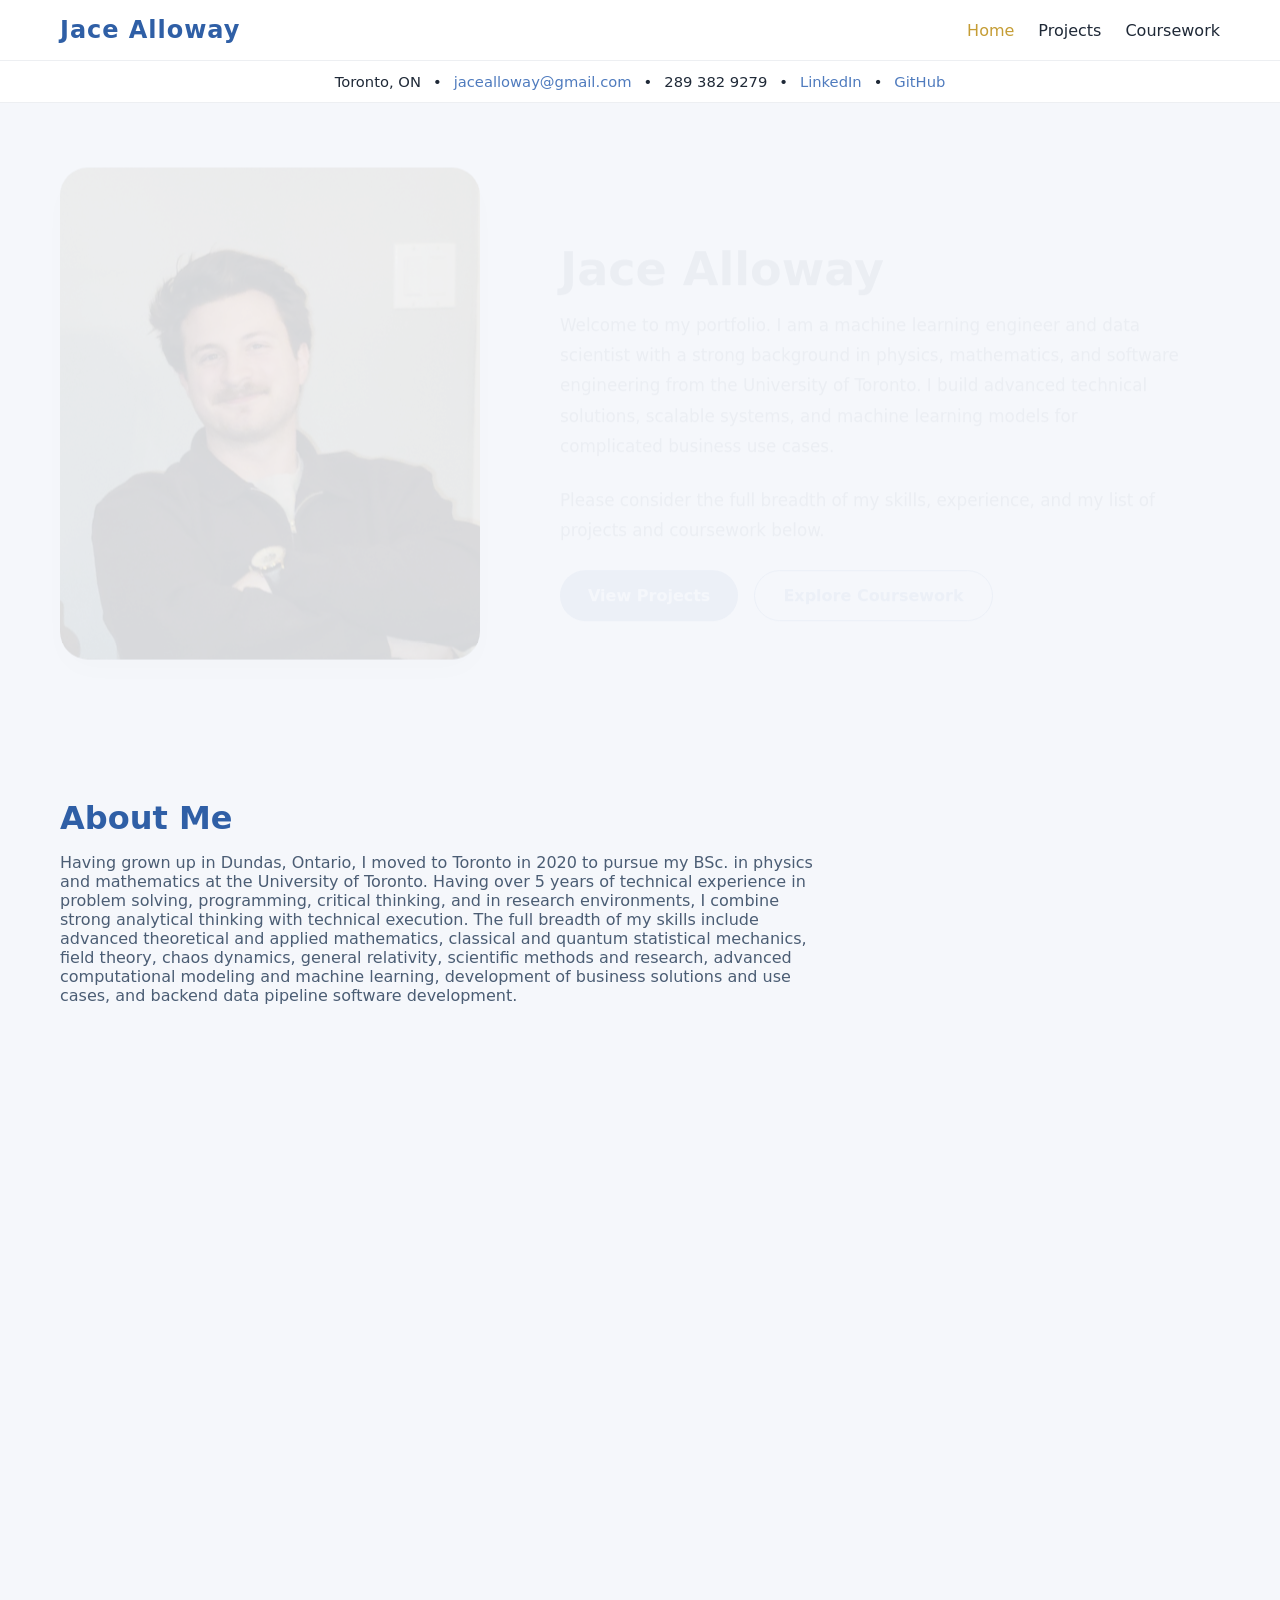
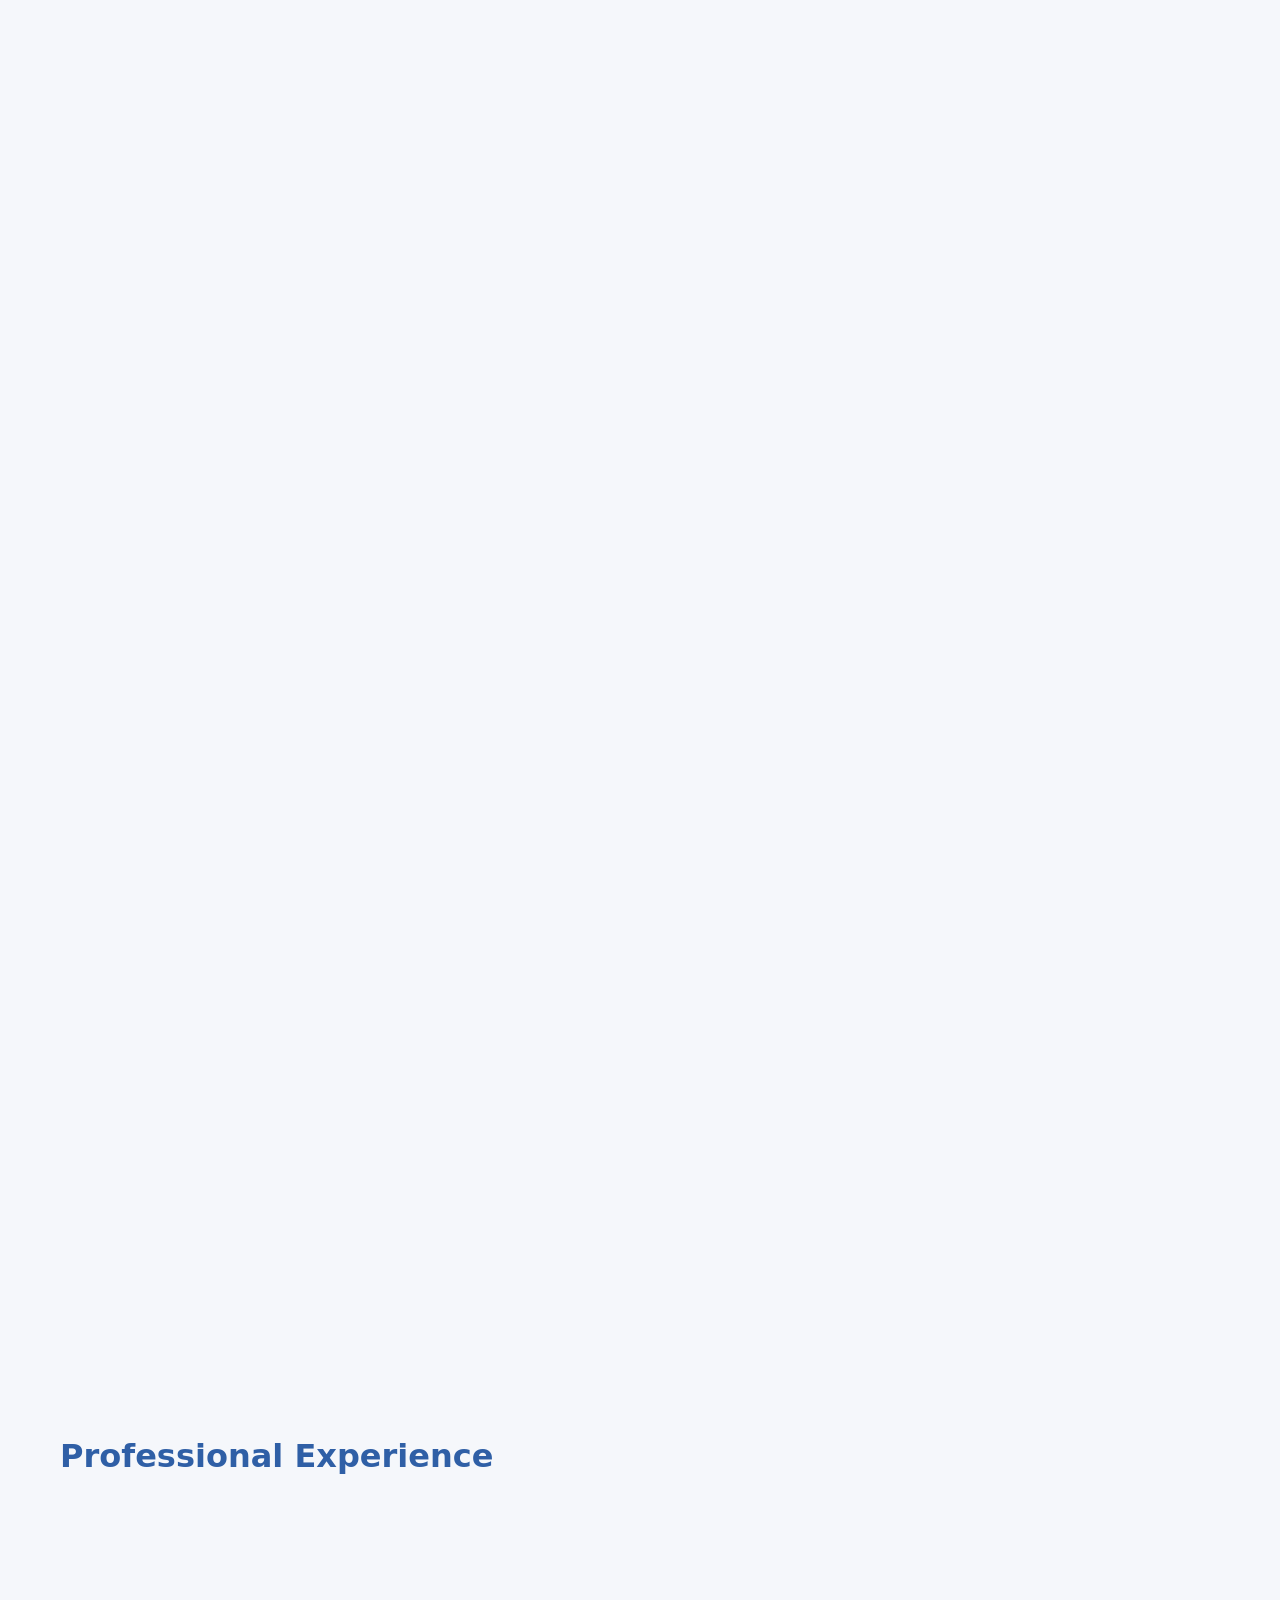
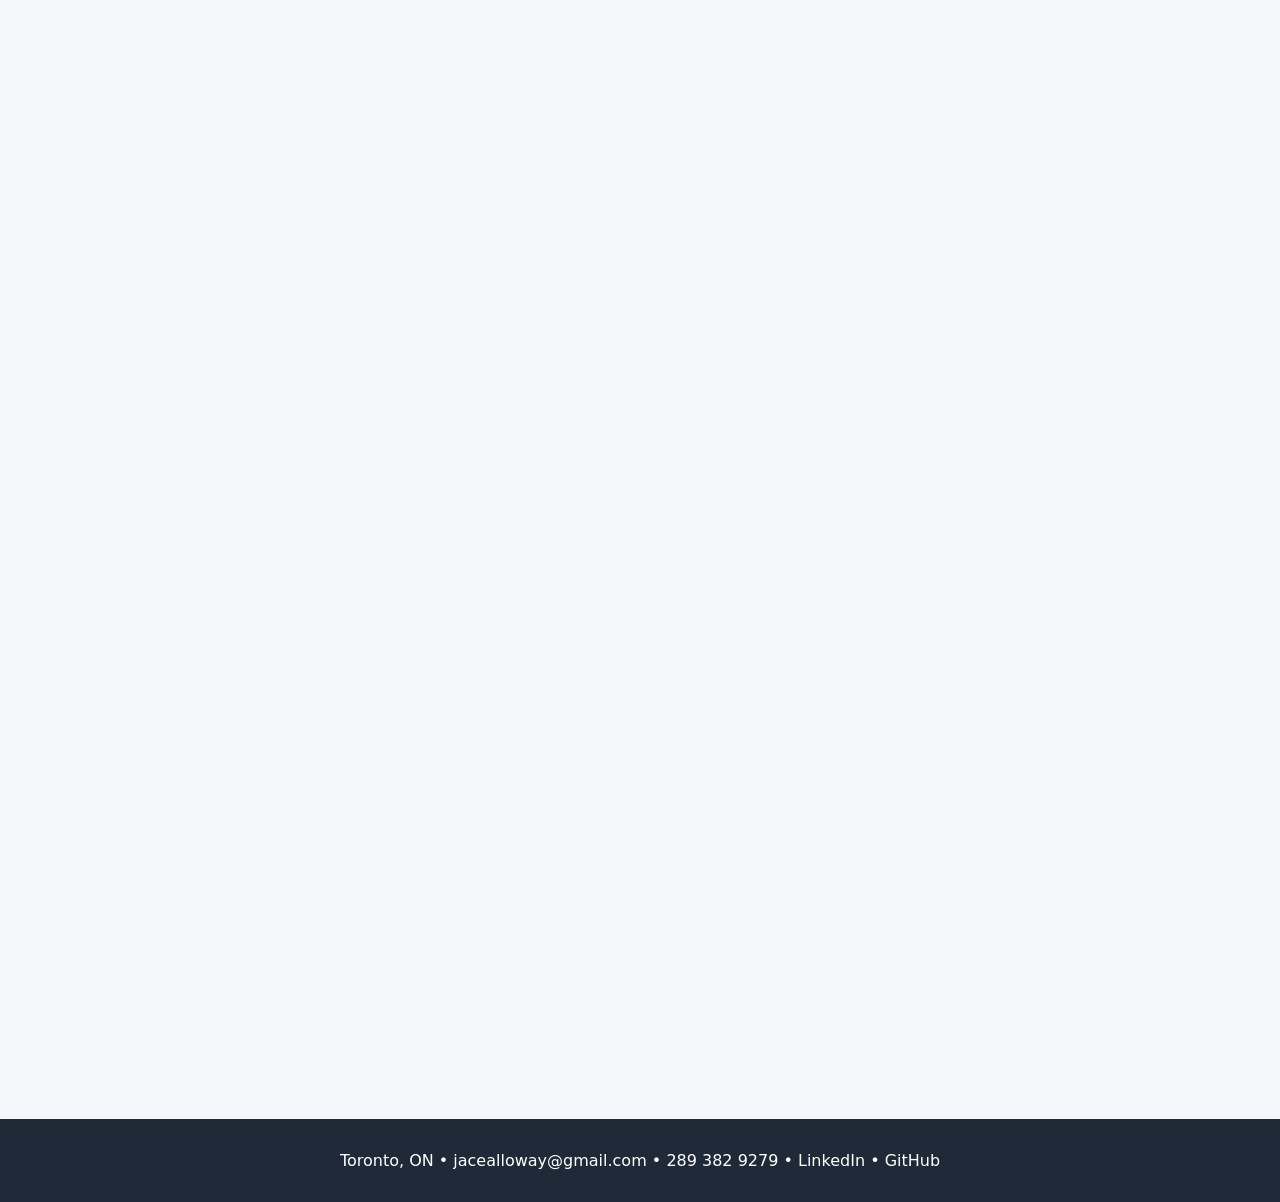
==== commit 5728a4f6: "[2026-04-30] Version 2 Update" ====
--- a/alloway.html
+++ b/alloway.html
@@ -1,429 +1,11 @@
-<html>
-    <body class="body">
-    <link rel="stylesheet" href="styles.css">
-
-    <div class="fade-div">
-        <div class="bartext">
-            Toronto, ON
-
-            &nbsp 
-            &nbsp
-            &nbsp
-            &nbsp
-
-            jacealloway@gmail.com
-
-            &nbsp 
-            &nbsp
-            &nbsp
-            &nbsp
-
-            289 382 9279
-
-            &nbsp 
-            &nbsp
-            &nbsp
-            &nbsp
-
-            <a href="https://www.linkedin.com/in/jacealloway/", class="links", target="_blank">
-                LinkedIn</a>
-
-            &nbsp 
-            &nbsp
-            &nbsp
-            &nbsp
-
-            <a href="https://github.com/jacealloway", class="links", target="_blank">
-                Github
-            </a>
-
-        </div>
-
-    </div>
-    &nbsp
-
-    <div class="fade-div">
-        <div class="textbox-center">
-            <a class="b1"  style="border-color:orange">
-                Home
-            </a> 
-
-
-            <a class="b1" href="projects.html" style="text-decoration: none;">
-                Projects
-            </a> 
-            
-            <a class="b1" href="coursework.html" style="text-decoration: none;">
-                Coursework
-            </a> 
-
-
-            <a class="b1" href="teaching.html" style="text-decoration: none;">
-                Teaching
-            </a>  
-        </div>
-    </div>
-    <br>
-    </br>
-
-    <div class="fade-div">
-        <center>
-            <img src="me.png" width="350px">
-        </center>
-
-        &nbsp
-
-        <div class="ptext" style="font-size: 30; text-align: center;">
-            Jace Alloway
-        </div>
-    </div>
-
-    <br>
-    </br>
-
-    <div class="fade-div">
-        <p class="ptext" style="margin-bottom: 7%;">
-                Hi there! Welcome to my portfolio.  
-                <br></br>
-                My name is Jace, and I am a graduate from the University of Toronto as of April 2025 with an honours BSc. in physics and mathematics.         
-
-                While being a student at UofT, I have worked part-time as a tutor, a teaching assistant in the department of mathematics, a sous-chef, and a bank teller at the Toronto-Dominion (TD) bank. 
-                Kindly consider the full scope of my professional experience detailed below.
-
-            <br></br>
-                Over the recent years I have devoted my time to learning, conducting research, and teaching at the university level. 
-                My work spans a comprehensive range of topics, including advanced classical and quantum mechanics; classical and quantum field theories; string theory; particle physics; fluid and continuum mechanics; thermal and statistical physics; atmospheric physics; special and general relativity; chaos dynamics and fractal theory; electronics; multivariable to variational calculus; complex analysis; ordinary and partial differential equations; advanced linear algebra; mathematical modeling; data science; computational physics; time series analysis; software development; academic writing.
-    
-            <br></br>
-
-            This website (which I built myself) is a reflection of my passion for learning, teaching, problem-solving, physics, mathematics, and programming. Allow yourself to explore my projects, papers, teaching resources, and code. Feel free to reach out if you'd like to chat!
-        </p>
-    </div>
-
-    <div class="fade-div">
-        <div class="bartext">
-            Professional Experience
-        </div>
-    </div>
-
-    &nbsp
-
-    <div class="fade-div">
-        <p class="ptext" style="margin-bottom: 7%;" >
-            <strong style="color: rgb(87, 194, 202);">
-                C3 Church 416 Inc.
-            </strong> 
-            <i>
-                | Software Developer
-            </i> 
-            <br>
-            
-            <text style="color: orange; font-size: 20">
-                11/2024 - Present
-            </text>     
-            <ul class="bullet-text">  
-                <li>
-                    Work with a team to develop API-compatible software in Python
-                    to fetch and analyze JSON data using external server requests.
-                </li>
-                <li>
-                    Execute program using Cronjob (Bash). Debug and log outputs.
-                </li>
-                <li>
-                    Push data through the Google Cloud Platform to automate
-                    reporting within Lookerstudio using the Python-Google API.
-                </li>
-            </ul>
-        </p>
-    </div>
-
-    <div class="fade-div">
-        <p class="ptext" style="margin-bottom: 7%;">
-            <strong style="color: rgb(87, 194, 202);"> 
-                University of Toronto, Department of Mathematics
-            </strong> 
-            <i> 
-                | Teaching Assistant
-            </i> 
-            <br>
-            
-            <text style="color: orange; font-size: 20">
-                09/2023 - Present
-            </text>     
-            <ul class="ptext" style="margin-left: 5%;  margin-right: 20%; margin-top: -7%; font-size: 20;"> 
-                <li> 
-                    Act as a teaching assistant educator in course MAT235Y
-                    Multivariable Calculus at the University of Toronto.
-                </li>
-                <li> 
-                    Responsible for teaching tutorials, holding office hours,
-                    invigilating exams, and weekly grading of approximately 1500
-                    students.
-                </li>
-            </ul>
-        </p>
-    </div>
-
-
-    <div class="fade-div">
-        <p class="ptext" style="margin-bottom: 7%;">
-            <strong style="color: rgb(87, 194, 202);"> 
-                Toronto-Dominion Canada-Trust Bank
-            </strong> 
-            <i> 
-                | Customer Experience Associate
-
-            </i> 
-            <br>
-            <text style="color: orange; font-size: 20">
-                08/2023 - Present
-            </text>     
-            <ul class="bullet-text"> 
-                <li>
-                    Manage cash flow, customer problem resolution, analyze risks.
-                </li>
-                <li>
-                    Provide advice to customers to meet financial needs, including
-                    overdraft protection, credit cards.
-                </li>
-                <li>
-                    Fiscal 2024 ‘legends’ runner-up and quality ‘high’ rating.
-                </li>
-                <li>
-                    Adhere to internal regulations and compliance.
-                </li>
-                <li>
-                    Skillfully utilize internal software: admin, C3, S3, BWeb (eReporting, OPC).
-                </li>
-            </ul>
-        </p>
-    </div>
-    <div class="fade-div">
-        <p class="ptext" style="margin-bottom: 7%;">
-            <strong style="color: rgb(87, 194, 202);">
-                University of Toronto, Department of Physics, Atmospheric Physics Computing Group
-            </strong> 
-            <i>
-                | Data Analyst
-            </i> 
-            <br>
-            
-            <text style="color: orange; font-size: 20">
-                04/2024 - 09/2024
-            </text>     
-            <ul class="bullet-text"> 
-                <li>
-                    Investigated the consequences of a divergence-based re-gridding
-                    scheme on the GEOS-Chem climate model developed by Harvard.
-                </li>
-                <li>
-                    Manage multi-faceted NetCDF NASA-GMAO assimilated data
-                    of over 125-terrabytes in Python, Perl, Fortran, Bash.
-                </li>
-                <li>
-                    Execute scripting on a Linux server (ssh), analyze model outputs,
-                    present findings.
-                </li>
-            </ul>
-        </p>
-    </div>
-    <div class="fade-div">
-        <p class="ptext" style="margin-bottom: 7%;">
-            <strong style="color: rgb(87, 194, 202);">
-                Gruppo Terroni
-            </strong> 
-            <i>
-                | Sous Chef
-            </i> 
-            <br>
-            
-            <text style="color: orange; font-size: 20">
-                05/2022 - 08/2023
-            </text>     
-            <ul  class="bullet-text"> 
-                <li>
-                    Act as assistant to the head chef and cook at Gruppo Terroni, various locations (Bar Centrale, Spaccio East, La Bettola di Terroni).
-                </li>
-                <li>
-                    Responsible for ordering products from various suppliers, taking inventory of products, logging invoices. Communicated directly with the head chef.
-                </li>
-                <li>
-                    Developed leadership and staff management skills. Cooked pasta for 400+ covers each service.
-                </li>
-            </ul>
-        </p>
-    </div>
-    </br>
-
-    <div class="fade-div">
-        <div class="bartext">
-            Education
-        </div>
-    </div>
-
-    &nbsp
-
-    <div class="fade-div">
-        <p class="ptext" style="margin-bottom: 7%;">
-            <strong style="color: rgb(87, 194, 202);">
-                University of Toronto
-            </strong> 
-            <i>
-            |  Honours BSc.
-            </i> 
-            <br>
-            
-            <text style="color: orange; font-size: 20">
-                09/2020 - 04/2025
-            </text>     
-            <ul class="bullet-text">  
-                Physics Specialist, Mathematics Minor. CGPA 3.71/4.00.
-                <a class="b3" href="Academic History.pdf" target="_blank" style="text-decoration: none; ">
-                    Transcript
-                </a>  
-            </ul>
-        </p>
-    </div>
-
-    <div class="fade-div"></div>
-        <p class="ptext" style="margin-bottom: 3%;">
-            <strong style="color: rgb(87, 194, 202);">
-                Dundas Valley Secondary School
-            </strong> 
-            <i>
-            |  High School Diploma.
-            </i> 
-            <br>
-            
-            <text style="color: orange; font-size: 20">
-                09/2016 - 06/2020
-            </text>     
-        </p>
-    </div>
-    
-
-
-    <div class="fade-div">
-        <div class="bartext">
-            Skills
-        </div>
-    </div>
-
-    &nbsp
-
-    <div class="fade-div">
-        <p class="ptext" style="margin-bottom: 7%;">
-            <strong style="color: rgb(87, 194, 202);">
-                Programming & Interfaces
-            </strong> 
-            <ul class="bullet-text">  
-                <li>
-                    Python (proficient): Pandas, Numpy, Matplotlib, Pydantic, Datetime, Pygame, Google oAuth Client
-                </li>
-                <li>
-                    LaTeX (proficient)
-                </li>
-                <li>
-                    SQL (proficient): PostgreSQL, SQLVizLite
-                </li>
-                <li>
-                    HTML, CSS (novice)
-                </li>
-                <li>
-                    Javascript (novice)
-                </li>
-                <li>
-                    Bash, Shell: Terminal (mac, Linux), Cronjob, Vim
-                </li>
-                <li>
-                    Google Cloud Platform (API)
-                </li>
-                <li>
-                    Git, Github
-                </li>
-                <li>
-                    Visual Studio Code
-                </li>
-            </ul>
-        </p>
-
-    </div>
-    <div class="fade-div">
-        <p class="ptext" style="margin-bottom: 7%;">
-            <strong style="color: rgb(87, 194, 202);">
-                Reporting
-            </strong>
-            <ul class="bullet-text">
-                <li>
-                    Lookerstudio (Google)
-                </li>
-                <li>
-                    Tableau
-                </li>
-            </ul>
-        </p>
-    </div>
-    <div class="fade-div">
-        <p class="ptext" style="margin-bottom: 7%;">
-            <strong style="color: rgb(87, 194, 202);">
-                Mathematics
-            </strong>
-            <ul class="bullet-text">
-                <li>
-                    Calculus: single-variable, multi-variable, variational, ordinary & partial differential equations, complex analysis.
-                </li>
-                <li>
-                    Statistics: curve fitting, normal and binomial distributions, weighted averages, random processes
-                </li>
-                <li>
-                    Computational: numerical integration, solving ODEs/PDEs, random processes, matrix manipulation (see Coursework > PHY407, PHY408, PHY424 for full breadth of computational experience)  
-                </li>
-                <li>
-                    Physics: classical/quantum mechanics, field theories, quantum statistics, thermodynamics, electrodynamics, chaos theory, general/special relativity, optics
-                </li>
-            </ul>
-        </p>
-    </div>
-
-    <div class="fade-div">
-        <p class="ptext" style="margin-bottom: 7%;">
-            <strong style="color: rgb(87, 194, 202);">
-                Personal 
-            </strong>
-            <ul class="bullet-text">
-                <li>
-                    Leadership: integrity, decisiveness, confidence, empathy, teachablity, adaptablity, accountablity
-                </li>
-                <li>
-                    Collaboration: teamwork, communication, listening
-                </li>
-                <li>
-                    Analytical/Creative: problem solving, resourcing, teaching
-                </li>
-            </ul>
-        </p>
-    </div>
-
-    <br><br>
-
-    <script src="mouseclick.js"></script>
+<!DOCTYPE html>
+<html lang="en">
+<head>
+    <meta charset="UTF-8">
+    <meta http-equiv="refresh" content="0;url=index.html">
+    <title>Redirecting...</title>
+</head>
+<body>
+    Redirecting to <a href="index.html">home</a>.
 </body>
 </html>
-
-
-
-
-<!-- JACE ALLOWAY 
- email  -  phone number  -  linkedin  -  github  
-
- drop down menus 
- (home (landing page);   personal projects;   coursework (problem sets);     teaching endeavours;     unofficial transcript )
-
- image 
-
- about 
-
- return to top 
- programmed by jace alloway.
- -->
-
